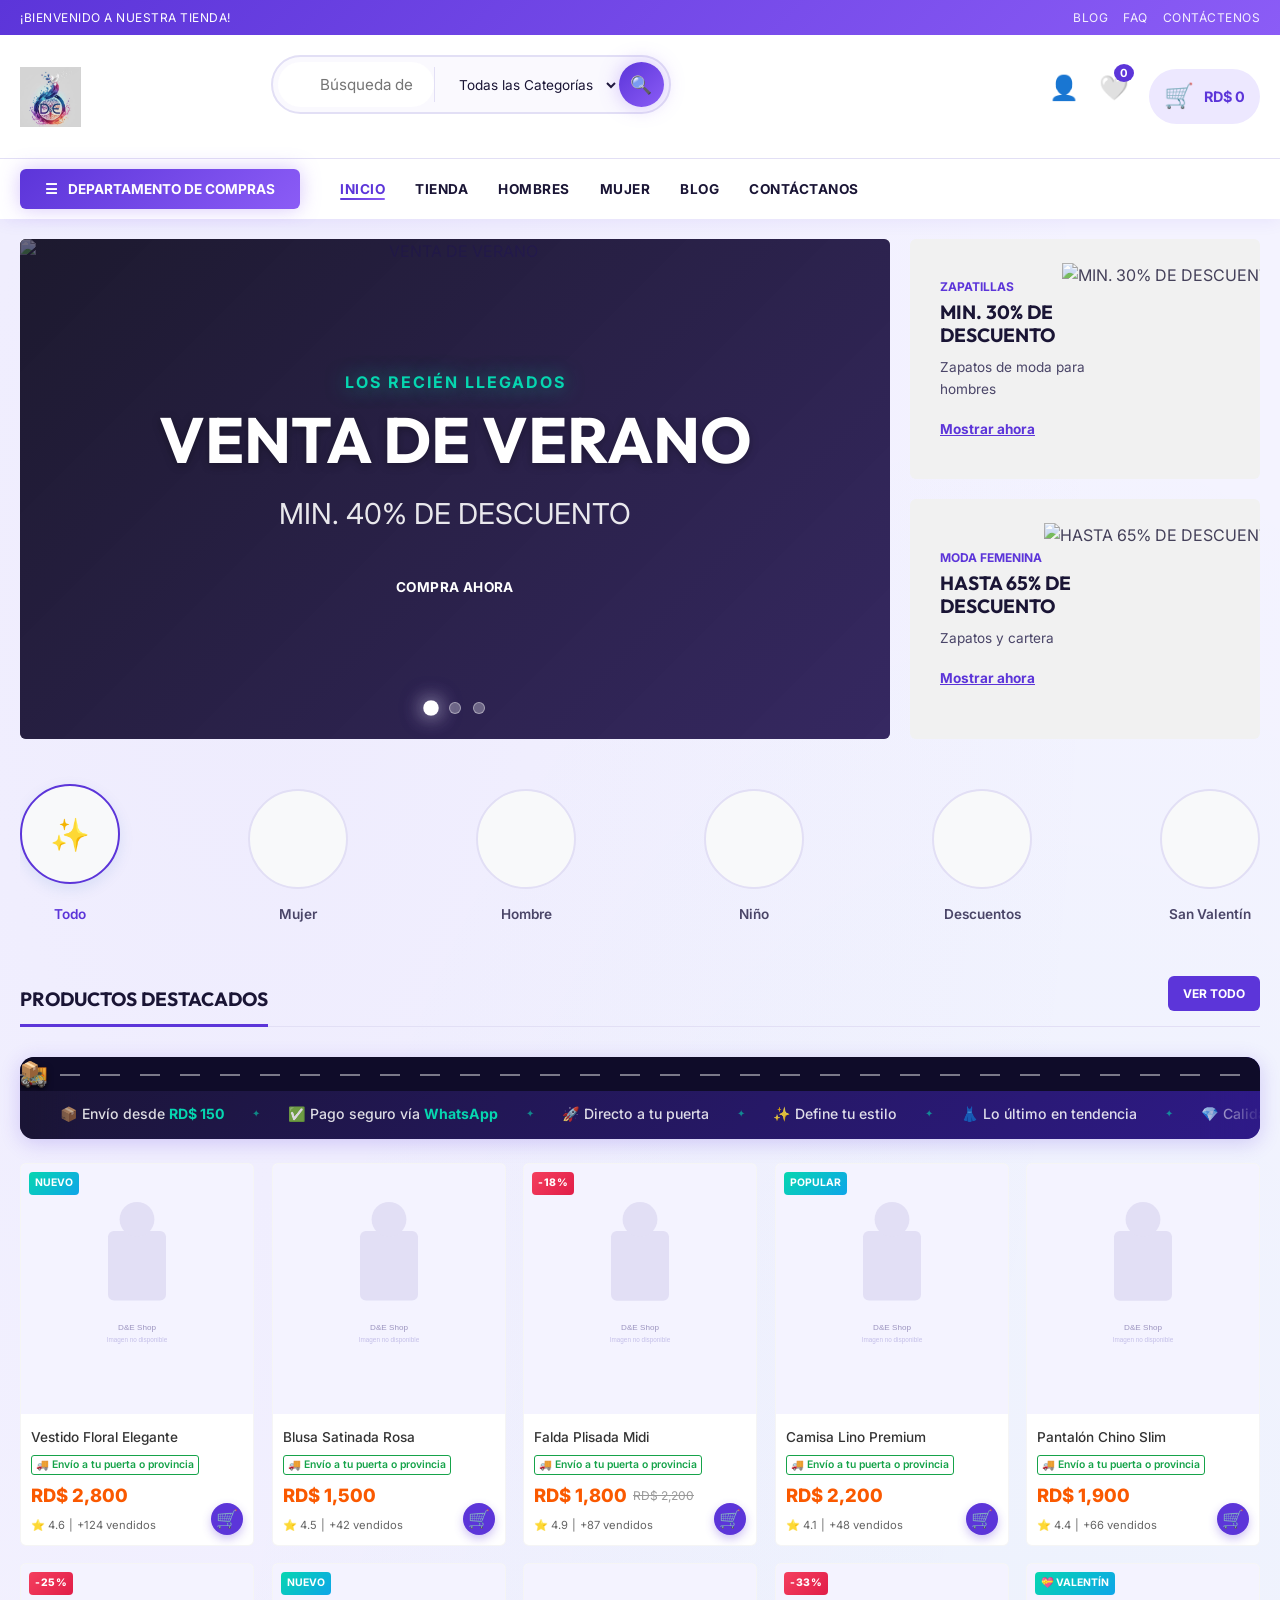
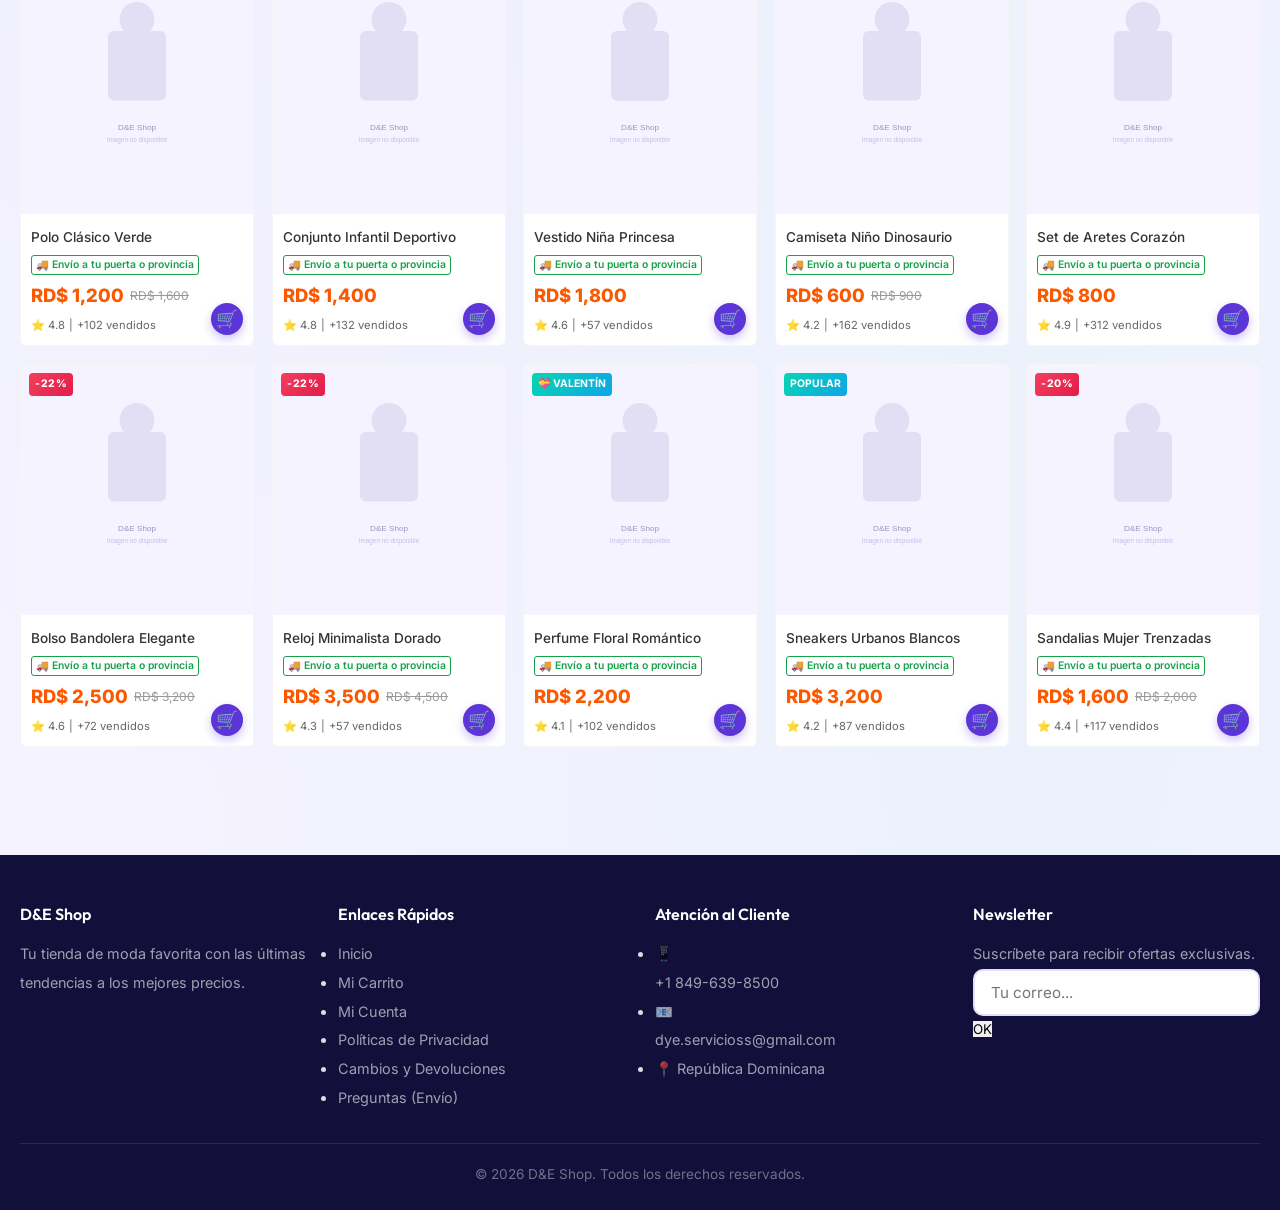
==== index.html @ a10ba940 "Carga inicial limpia - TIENDA PRIMERA" ====
<!DOCTYPE html>
<html lang="es">

<head>
  <meta charset="UTF-8">
  <meta name="viewport" content="width=device-width, initial-scale=1.0">
  <meta name="description"
    content="D&E Shop - Tu tienda de moda favorita. Ropa para Mujer, Hombre y Niños con las mejores ofertas.">
  <title>D&E Shop ✨ | Moda y Estilo</title>
  <link rel="stylesheet" href="css/styles.css">
  <link rel="icon"
    href="data:image/svg+xml,<svg xmlns='http://www.w3.org/2000/svg' viewBox='0 0 100 100'><text y='.9em' font-size='90'>✨</text></svg>">
</head>

<body>
  <div class="page-wrapper">
    <div id="header-root"></div>

    <main class="main-content">
      <div class="container">
        <!-- Home Hero Section -->
        <!-- Home Hero Section (Dynamic) -->
        <div id="home-banners-root"></div>

        <!-- Category Circles Nav -->
        <div class="category-circles-wrap">
          <div class="category-circles" id="category-nav"></div>
        </div>

        <!-- Featured Section Header -->
        <div class="section-flex-header">
          <h2 class="section-title-line">PRODUCTOS DESTACADOS</h2>
          <a href="#products-grid" class="view-all-btn">VER TODO</a>
        </div>

        <!-- Global Animated Trust Ticker -->
        <div class="global-trust-ticker">
          <div class="gtt-road">
            <span class="gtt-vehicle">🚚</span>
            <span class="gtt-vehicle" style="animation-delay: -3.5s; font-size: 1.3rem;">🛵</span>
            <span class="gtt-vehicle" style="animation-delay: -6.5s; font-size: 1.25rem;">🚲</span>
            <span class="gtt-box" style="animation-delay: -1.5s;">📦</span>
          </div>
          <div class="gtt-marquee-wrap">
            <div class="gtt-marquee">
              <span>📦 Envío desde <strong>RD$ 150</strong></span>
              <span class="gtt-sep">✦</span>
              <span>✅ Pago seguro vía <strong>WhatsApp</strong></span>
              <span class="gtt-sep">✦</span>
              <span>🚀 Directo a tu puerta</span>
              <span class="gtt-sep">✦</span>
              <span>✨ Define tu estilo</span>
              <span class="gtt-sep">✦</span>
              <span>👗 Lo último en tendencia</span>
              <span class="gtt-sep">✦</span>
              <span>💎 Calidad que se siente</span>
              <span class="gtt-sep">✦</span>
              <span>🌟 Renueva tu clóset con lo mejor de la temporada</span>
              <span class="gtt-sep">✦</span>
              <span>🎁 Entregas rápidas y con cariño</span>
              <span class="gtt-sep">✦</span>
              <span>🌟 Calidad garantizada</span>
              <span class="gtt-sep">✦</span>
              <!-- REPEAT -->
              <span>📦 Envío desde <strong>RD$ 150</strong></span>
              <span class="gtt-sep">✦</span>
              <span>✅ Pago seguro vía <strong>WhatsApp</strong></span>
              <span class="gtt-sep">✦</span>
              <span>🚀 Directo a tu puerta</span>
              <span class="gtt-sep">✦</span>
              <span>✨ Define tu estilo</span>
              <span class="gtt-sep">✦</span>
              <span>👗 Lo último en tendencia</span>
              <span class="gtt-sep">✦</span>
              <span>💎 Calidad que se siente</span>
              <span class="gtt-sep">✦</span>
              <span>🌟 Renueva tu clóset con lo mejor de la temporada</span>
              <span class="gtt-sep">✦</span>
              <span>🎁 Entregas rápidas y con cariño</span>
              <span class="gtt-sep">✦</span>
              <span>🌟 Calidad garantizada</span>
              <span class="gtt-sep">✦</span>
            </div>
          </div>
        </div>

        <!-- Products Grid -->
        <div class="products-grid" id="products-grid"></div>

        <!-- Empty State -->
        <div class="empty-state hidden" id="empty-state">
          <div class="emoji">🔍</div>
          <h2>No se encontraron productos</h2>
          <p>Intenta con otra categoría o término de búsqueda.</p>
        </div>
      </div>
    </main>

    <div id="footer-root"></div>
  </div>

  <script src="https://cdn.jsdelivr.net/npm/@supabase/supabase-js@2"></script>
  <script src="js/supabase-config.js"></script>
  <script src="js/analytics.js"></script>
  <script src="data/seed.js"></script>
  <script src="js/app.js"></script>
  <script src="js/lazy-gallery.js"></script>
  <script src="js/store.js"></script>
</body>

</html>
---- css/styles.css ----
/* ================================================
   D&E SHOP — Design System (Redesigned)
   Palette: Deep Indigo, Cyan Electric, Dark Slate
   ================================================ */

@import url('https://fonts.googleapis.com/css2?family=Inter:wght@300;400;500;600;700&family=Outfit:wght@400;600;700;800&display=swap');

/* ── CSS Custom Properties ── */
:root {
  /* ── Brand Core ── */
  --primary: #5c35d9;
  --primary-hover: #4825c2;
  --primary-light: #ede8ff;
  --primary-dark: #2e1a87;

  /* Gradient principal */
  --primary-gradient: linear-gradient(135deg, #5c35d9 0%, #8b5cf6 100%);
  --primary-gradient-hover: linear-gradient(135deg, #4825c2 0%, #7c3aed 100%);

  /* Acento cian eléctrico */
  --accent: #06d6b0;
  --accent-hover: #05b896;
  --accent-light: #e0fdf8;
  --accent-dark: #048c71;
  --accent-gradient: linear-gradient(135deg, #06d6b0 0%, #0ea5e9 100%);

  /* ── Superficies ── */
  --blanco: #FFFFFF;
  --fondo: #f4f3ff;
  --fondo-alt: #faf9fe;
  --card-bg: #ffffff;

  /* ── Texto ── */
  --texto: #1a1535;
  --texto-light: #4a4568;
  --texto-muted: #9d95c0;

  /* ── Bordes & Sombras ── */
  --borde: #e2dff5;
  --borde-focus: #8b5cf6;
  --sombra: rgba(92, 53, 217, 0.08);
  --sombra-accent: rgba(6, 214, 176, 0.15);
  --sombra-hover: rgba(92, 53, 217, 0.20);

  /* ── Semánticos ── */
  --danger: #f43f5e;
  --danger-light: #fff0f3;
  --success: #10b981;
  --success-light: #ecfdf5;
  --warning: #f59e0b;
  --warning-light: #fffbeb;
  --overlay: rgba(26, 21, 53, 0.6);

  /* ── Radios ── */
  --radius-sm: 6px;
  --radius-md: 10px;
  --radius-lg: 14px;
  --radius-xl: 20px;
  --radius-full: 9999px;

  /* ── Transiciones ── */
  --transition: all 0.25s cubic-bezier(0.4, 0, 0.2, 1);
  --transition-slow: all 0.4s cubic-bezier(0.4, 0, 0.2, 1);

  /* ── Sombras ── */
  --shadow-sm: 0 1px 4px var(--sombra);
  --shadow-md: 0 4px 12px var(--sombra);
  --shadow-lg: 0 12px 24px var(--sombra);
  --shadow-hover: 0 20px 40px var(--sombra-hover);
  --shadow-glow: 0 0 20px rgba(139, 92, 246, 0.35);
  --shadow-glow-accent: 0 0 20px rgba(6, 214, 176, 0.35);

  /* ── Glassmorphism ── */
  --glass-bg: rgba(255, 255, 255, 0.72);
  --glass-border: rgba(92, 53, 217, 0.15);
  --glass-blur: blur(16px);

  /* ── Aliases legacy (compatibilidad) ── */
  --rosa: var(--primary);
  --rosa-hover: var(--primary-hover);
  --rosa-light: var(--primary-light);
  --rosa-dark: var(--primary-dark);

  --menta: var(--accent);
  --menta-hover: var(--accent-hover);
  --menta-light: var(--accent-light);
  --menta-dark: var(--accent-dark);
}

/* ── Reset & Base ── */
*,
*::before,
*::after {
  margin: 0;
  padding: 0;
  box-sizing: border-box;
}

html {
  scroll-behavior: smooth;
  font-size: 16px;
}

body {
  font-family: 'Inter', -apple-system, BlinkMacSystemFont, sans-serif;
  color: var(--texto);
  background: var(--fondo);
  background-image: radial-gradient(ellipse at 20% 20%, rgba(92, 53, 217, 0.04) 0%, transparent 60%),
    radial-gradient(ellipse at 80% 80%, rgba(6, 214, 176, 0.04) 0%, transparent 60%);
  line-height: 1.6;
  min-height: 100vh;
  -webkit-font-smoothing: antialiased;
}

h1,
h2,
h3,
h4,
h5,
h6 {
  font-family: 'Outfit', sans-serif;
  font-weight: 600;
  line-height: 1.2;
}

a {
  text-decoration: none;
  color: inherit;
  transition: var(--transition);
}

img {
  max-width: 100%;
  height: auto;
  display: block;
}

button {
  cursor: pointer;
  border: none;
  outline: none;
  font-family: 'Inter', sans-serif;
  transition: var(--transition);
}

input,
select,
textarea {
  font-family: 'Inter', sans-serif;
  outline: none;
  border: 2px solid var(--borde);
  padding: 12px 16px;
  border-radius: var(--radius-md);
  font-size: 0.95rem;
  transition: var(--transition);
  background: var(--blanco);
  color: var(--texto);
  width: 100%;
}

input:focus,
select:focus,
textarea:focus {
  border-color: var(--borde-focus);
  box-shadow: 0 0 0 4px rgba(92, 53, 217, 0.12);
}

/* ── Layout Utilities ── */
.d-flex {
  display: flex;
}

.justify-between {
  justify-content: space-between;
}

.align-center {
  align-items: center;
}

.mt-3 {
  margin-top: 1rem;
}

.mb-2 {
  margin-bottom: 0.5rem;
}

.gap-1 {
  gap: 0.25rem;
}

.container {
  max-width: 1400px;
  margin: 0 auto;
  padding: 0 20px;
}

.page-wrapper {
  min-height: 100vh;
  display: flex;
  flex-direction: column;
}

.main-content {
  flex: 1;
  padding: 0;
}

/* ── Header Redesign ── */
.header {
  background: var(--blanco);
  z-index: 1000;
  position: sticky;
  top: 0;
  box-shadow: 0 2px 16px rgba(92, 53, 217, 0.08);
  backdrop-filter: var(--glass-blur);
}

.top-bar {
  background: var(--primary-gradient);
  color: white;
  padding: 8px 0;
  font-size: 0.75rem;
  letter-spacing: 0.5px;
}

.top-bar-links {
  display: flex;
  gap: 15px;
}

.top-bar-links a {
  color: white;
  opacity: 0.9;
}

.top-bar-links a:hover {
  opacity: 1;
}

.header-main {
  padding: 20px 0;
  border-bottom: 1px solid var(--borde);
}

.header-inner {
  display: grid;
  grid-template-columns: auto 1fr auto;
  align-items: center;
  gap: 40px;
}

.logo img {
  height: 60px;
  width: auto;
}

.header-search {
  max-width: 700px;
  width: 100%;
  position: relative;
}

.search-results-dropdown {
  position: absolute;
  top: 100%;
  left: 0;
  right: 0;
  background: white;
  border: 1px solid var(--borde);
  border-radius: var(--radius-md);
  box-shadow: var(--shadow-lg);
  z-index: 2000;
  margin-top: 10px;
  max-height: 400px;
  overflow-y: auto;
  display: flex;
  flex-direction: column;
}

.search-results-dropdown.hidden {
  display: none;
}

.search-result-item {
  display: flex;
  align-items: center;
  gap: 15px;
  padding: 12px 20px;
  border-bottom: 1px solid var(--fondo-alt);
  transition: var(--transition);
}

.search-result-item:hover {
  background: var(--fondo-alt);
}

.search-result-item img {
  width: 50px;
  height: 50px;
  object-fit: cover;
  border-radius: var(--radius-sm);
  background: var(--fondo);
}

.search-result-info {
  flex: 1;
}

.search-result-info .name {
  font-weight: 600;
  font-size: 0.9rem;
  color: var(--texto);
  margin-bottom: 2px;
}

.search-result-info .price {
  font-weight: 700;
  color: var(--primary);
  font-size: 0.85rem;
}

.search-no-results {
  padding: 20px;
  text-align: center;
  color: var(--texto-muted);
  font-size: 0.9rem;
}

.search-view-all {
  padding: 12px;
  text-align: center;
  background: var(--fondo-alt);
  font-weight: 700;
  font-size: 0.8rem;
  color: var(--primary);
  text-transform: uppercase;
}

.search-bar {
  display: flex;
  background: var(--fondo-alt);
  border: 2px solid var(--borde);
  border-radius: var(--radius-full);
  padding: 5px;
  position: relative;
  transition: var(--transition);
}

.search-bar:focus-within {
  border-color: var(--primary);
  box-shadow: 0 0 0 4px rgba(92, 53, 217, 0.10), var(--shadow-glow);
}

.search-bar input {
  background: transparent;
  border: none;
  padding: 10px 20px;
  flex: 1;
}

.search-bar input:focus {
  box-shadow: none;
}

.search-category-select {
  border-left: 1px solid var(--borde);
  padding-left: 10px;
  margin: 5px 0;
  display: flex;
  align-items: center;
}

.search-category-select select {
  background: transparent;
  border: none;
  padding: 0 10px;
  cursor: pointer;
  font-size: 0.85rem;
  width: auto;
}

.header-search-btn {
  background: var(--primary-gradient);
  color: white;
  width: 45px;
  height: 45px;
  border-radius: 50%;
  padding: 0;
  font-size: 1.1rem;
  box-shadow: var(--shadow-glow);
  transition: var(--transition);
}

.header-search-btn:hover {
  background: var(--primary-gradient-hover);
  transform: scale(1.08);
  box-shadow: 0 0 28px rgba(139, 92, 246, 0.5);
}

.header-actions {
  display: flex;
  gap: 20px;
}

.action-btn {
  display: flex;
  flex-direction: column;
  align-items: center;
  position: relative;
  color: var(--texto);
}

.action-btn .icon {
  font-size: 1.5rem;
}

.action-btn .badge {
  position: absolute;
  top: -5px;
  right: -5px;
  background: var(--primary);
  color: white;
  font-size: 0.7rem;
  width: 18px;
  height: 18px;
  border-radius: 50%;
  display: flex;
  align-items: center;
  justify-content: center;
}

.action-btn .badge.hidden {
  display: none;
}

.cart-btn {
  flex-direction: row;
  gap: 10px;
  background: var(--primary-light);
  padding: 8px 15px;
  border-radius: var(--radius-full);
}

.cart-btn .price-label {
  font-weight: 700;
  color: var(--primary);
  font-size: 0.9rem;
}

/* ── Sticky Nav ── */
.header-nav {
  padding: 10px 0;
  background: white;
}

.dept-btn {
  background: var(--primary-gradient);
  color: white;
  padding: 12px 25px;
  border-radius: var(--radius-sm);
  font-weight: 700;
  font-size: 0.85rem;
  display: flex;
  align-items: center;
  gap: 10px;
  box-shadow: var(--shadow-glow);
  transition: var(--transition);
}

.dept-btn:hover {
  background: var(--primary-gradient-hover);
  transform: translateY(-1px);
  box-shadow: 0 6px 24px rgba(92, 53, 217, 0.4);
}

.nav-links {
  display: flex;
  gap: 30px;
  list-style: none;
  margin-left: 40px;
}

.nav-links a {
  font-weight: 700;
  font-size: 0.85rem;
  color: var(--texto);
  letter-spacing: 0.5px;
  position: relative;
  padding-bottom: 3px;
}

.nav-links a::after {
  content: '';
  position: absolute;
  bottom: 0;
  left: 0;
  width: 0;
  height: 2px;
  background: var(--primary-gradient);
  border-radius: var(--radius-full);
  transition: var(--transition);
}

.nav-links a:hover,
.nav-links a.active {
  color: var(--primary);
}

.nav-links a:hover::after,
.nav-links a.active::after {
  width: 100%;
}

/* ── Hero Grid ── */
.home-hero-grid {
  display: grid;
  grid-template-columns: 1fr 350px;
  gap: 20px;
  margin-top: 20px;
}

.hero-main-banner {
  height: 500px;
  background: #222;
  border-radius: var(--radius-sm);
  position: relative;
  overflow: hidden;
  display: flex;
  align-items: center;
  justify-content: center;
  text-align: center;
}

.hero-main-banner::after {
  content: '';
  position: absolute;
  top: 0;
  left: 0;
  width: 100%;
  height: 100%;
  background: linear-gradient(135deg, rgba(26, 21, 53, 0.65) 0%, rgba(92, 53, 217, 0.35) 100%);
  z-index: 2;
}

.hero-content {
  position: relative;
  z-index: 3;
  max-width: 800px;
  color: white;
}

.hero-subtitle {
  color: var(--accent);
  font-weight: 700;
  font-size: 1rem;
  margin-bottom: 10px;
  text-transform: uppercase;
  letter-spacing: 2px;
  text-shadow: 0 0 20px rgba(6, 214, 176, 0.6);
}

.hero-title {
  font-size: 4rem;
  font-weight: 700;
  margin-bottom: 15px;
  line-height: 1.1;
  text-shadow: 0 2px 10px rgba(0, 0, 0, 0.3);
}

.hero-discount {
  font-size: 1.8rem;
  margin-bottom: 30px;
  color: rgba(255, 255, 255, 0.9);
}

.btn-outline {
  border: 2px solid white;
  color: white;
  padding: 14px 40px;
  border-radius: 0;
  font-weight: 700;
  transition: var(--transition);
}

.btn-outline:hover {
  background: white;
  color: var(--primary);
}

.hero-img {
  position: absolute;
  left: 0;
  top: 0;
  height: 100%;
  width: 100%;
  object-fit: cover;
  z-index: 1;
}

/* ── Hero Slider Upgrades ── */
.hero-slides-container {
  position: absolute;
  inset: 0;
  z-index: 1;
}

.hero-slide {
  position: absolute;
  inset: 0;
  opacity: 0;
  transition: opacity 1.2s ease-in-out;
}

.hero-slide.active {
  opacity: 1;
}

.hero-dots {
  position: absolute;
  bottom: 25px;
  left: 50%;
  transform: translateX(-50%);
  display: flex;
  gap: 12px;
  z-index: 10;
}

.hero-dot {
  width: 12px;
  height: 12px;
  border-radius: 50%;
  background: rgba(255, 255, 255, 0.3);
  border: 1px solid rgba(255, 255, 255, 0.4);
  cursor: pointer;
  transition: all 0.4s cubic-bezier(0.175, 0.885, 0.32, 1.275);
}

.hero-dot.active {
  background: white;
  transform: scale(1.3);
  box-shadow: 0 0 15px rgba(255, 255, 255, 0.8), var(--shadow-glow);
}

.hero-side-banners {
  display: flex;
  flex-direction: column;
  gap: 20px;
}

.side-banner {
  flex: 1;
  background: #f1f1f1;
  border-radius: var(--radius-sm);
  position: relative;
  overflow: hidden;
  padding: 30px;
  display: flex;
  flex-direction: column;
  justify-content: center;
}

.side-banner-content {
  position: relative;
  z-index: 2;
  max-width: 180px;
}

.side-label {
  color: var(--primary);
  font-weight: 700;
  font-size: 0.75rem;
  margin-bottom: 5px;
}

.side-title {
  font-size: 1.2rem;
  font-weight: 700;
  margin-bottom: 10px;
}

.side-desc {
  font-size: 0.85rem;
  color: var(--texto-light);
  margin-bottom: 15px;
}

.side-link {
  color: var(--primary);
  font-weight: 700;
  font-size: 0.85rem;
  text-decoration: underline;
}

.side-img {
  position: absolute;
  right: -20px;
  top: 10%;
  height: 80%;
  width: auto;
  opacity: 0.8;
}

/* ── Circular Categories ── */
.category-circles-wrap {
  padding: 50px 0;
  overflow-x: auto;
  scrollbar-width: none;
}

.category-circles {
  display: flex;
  justify-content: space-between;
  gap: 20px;
  min-width: max-content;
}

.cat-circle-item {
  display: flex;
  flex-direction: column;
  align-items: center;
  gap: 15px;
  cursor: pointer;
  transition: var(--transition);
}

.cat-circle {
  width: 100px;
  height: 100px;
  border-radius: 50%;
  background-color: #f8f9fa;
  background-repeat: no-repeat;
  border: 2px solid var(--borde);
  display: flex;
  align-items: center;
  justify-content: center;
  font-size: 2.5rem;
  transition: var(--transition);
  overflow: hidden;
}

.cat-circle-item:hover .cat-circle,
.cat-circle-item.active .cat-circle {
  border-color: var(--primary);
  box-shadow: 0 5px 15px rgba(0, 86, 179, 0.1);
  transform: translateY(-5px);
}

.cat-circle-item .cat-name {
  font-size: 0.85rem;
  font-weight: 600;
  color: var(--texto-light);
}

.cat-circle-item.active .cat-name {
  color: var(--primary);
}

/* ── Section Dividers ── */
.section-flex-header {
  display: flex;
  justify-content: space-between;
  align-items: flex-end;
  margin-bottom: 30px;
  border-bottom: 1px solid var(--borde);
  padding-bottom: 15px;
}

.section-title-line {
  font-size: 1.2rem;
  font-weight: 700;
  position: relative;
}

.section-title-line::after {
  content: '';
  position: absolute;
  bottom: -16px;
  left: 0;
  width: 100%;
  height: 3px;
  background: var(--primary);
}

.view-all-btn {
  background: var(--primary);
  color: white;
  padding: 8px 15px;
  font-size: 0.75rem;
  font-weight: 700;
  border-radius: var(--radius-sm);
}

/* ── Product Card (New) ── */
.products-grid {
  display: grid;
  grid-template-columns: repeat(auto-fill, minmax(240px, 1fr));
  gap: 20px;
}

.product-card {
  background: white;
  border: 1px solid var(--borde);
  border-radius: var(--radius-sm);
  padding: 15px;
  position: relative;
  transition: var(--transition);
  display: flex;
  flex-direction: column;
}

.product-card:hover {
  box-shadow: var(--shadow-hover);
  border-color: rgba(92, 53, 217, 0.25);
  transform: translateY(-4px);
}

.product-card-head {
  display: flex;
  justify-content: space-between;
  align-items: flex-start;
  margin-bottom: 10px;
}

.badge {
  padding: 3px 10px;
  border-radius: 2px;
  font-size: 0.65rem;
  font-weight: 700;
  text-transform: uppercase;
}

.badge-featured {
  background: var(--accent-gradient);
  color: white;
}

.badge-discount {
  background: var(--primary-gradient);
  color: white;
}

.wishlist-btn {
  background: transparent;
  width: auto;
  padding: 0;
  font-size: 1.2rem;
  color: var(--texto-muted);
}

.wishlist-btn:hover {
  color: var(--danger);
}

.product-card-img-wrap {
  height: 250px;
  display: flex;
  align-items: center;
  justify-content: center;
  overflow: hidden;
  margin: 15px 0;
}

.product-card-img {
  max-height: 100%;
  object-fit: contain;
  transition: var(--transition);
}

.product-card:hover .product-card-img {
  transform: scale(1.05);
}

.product-card-body {
  flex: 1;
}

.product-category-label {
  font-size: 0.75rem;
  color: var(--texto-muted);
  text-transform: uppercase;
  font-weight: 700;
}

.product-title {
  display: block;
  font-size: 0.95rem;
  font-weight: 600;
  margin: 5px 0 10px;
  color: var(--texto);
}

.product-price-row {
  display: flex;
  gap: 10px;
  align-items: center;
}

.product-price {
  font-size: 1.1rem;
  font-weight: 700;
  color: var(--primary);
}

.product-card .old-price {
  font-size: 0.85rem;
  color: var(--texto-muted);
  text-decoration: line-through;
}

.product-card-footer {
  margin-top: 20px;
}

.btn-add-cart:hover {
  transform: translateY(-2px) scale(1.04);
  box-shadow: var(--shadow-glow);
}

.btn-add-cart:active {
  transform: scale(0.95);
}

/* ── Buttons ── */
.btn {
  padding: 10px 20px;
  border-radius: var(--radius-md);
  font-weight: 700;
  font-size: 0.85rem;
  display: inline-flex;
  align-items: center;
  justify-content: center;
  gap: 8px;
  border: none;
  cursor: pointer;
  transition: var(--transition);
  letter-spacing: 0.4px;
  position: relative;
  overflow: hidden;
}

.btn::before {
  content: '';
  position: absolute;
  inset: 0;
  background: rgba(255, 255, 255, 0);
  transition: background 0.2s ease;
}

.btn:hover::before {
  background: rgba(255, 255, 255, 0.08);
}

.btn-primary {
  background: var(--primary-gradient);
  color: white;
  box-shadow: var(--shadow-glow);
}

.btn-primary:hover {
  background: var(--primary-gradient-hover);
  transform: translateY(-2px);
  box-shadow: 0 8px 28px rgba(92, 53, 217, 0.45);
}

.btn-primary:active {
  transform: translateY(0);
  box-shadow: var(--shadow-glow);
}

.btn-secondary {
  background: var(--blanco);
  color: var(--primary);
  border: 1.5px solid var(--borde);
}

.btn-secondary:hover {
  border-color: var(--primary);
  background: var(--primary-light);
  transform: translateY(-1px);
}

.btn-success {
  background: linear-gradient(135deg, #10b981, #059669);
  color: white;
  box-shadow: 0 0 16px rgba(16, 185, 129, 0.3);
}

.btn-success:hover {
  transform: translateY(-2px);
  box-shadow: 0 8px 24px rgba(16, 185, 129, 0.45);
}

.btn-danger {
  background: linear-gradient(135deg, #f43f5e, #e11d48);
  color: white;
  box-shadow: 0 0 16px rgba(244, 63, 94, 0.25);
}

.btn-danger:hover {
  transform: translateY(-2px);
  box-shadow: 0 8px 24px rgba(244, 63, 94, 0.4);
}

.btn-whatsapp {
  background: linear-gradient(135deg, #25D366, #128C7E);
  color: white;
  font-size: 1rem;
  padding: 15px 30px;
  border-radius: var(--radius-full);
  box-shadow: 0 0 20px rgba(37, 211, 102, 0.35);
}

.btn-whatsapp:hover {
  transform: translateY(-2px);
  box-shadow: 0 8px 28px rgba(37, 211, 102, 0.5);
}

.btn-sm {
  padding: 9px 14px;
  font-size: 0.72rem;
  font-weight: 700;
  letter-spacing: 0.6px;
}

.btn-block {
  width: 100%;
  display: flex;
}

.btn-lg {
  padding: 15px 40px;
  font-size: 1rem;
}

/* ── Admin Specific ── */
.admin-card {
  background: white;
  border: 1px solid var(--borde);
  border-radius: var(--radius-md);
  padding: 20px;
  margin-bottom: 20px;
}

.admin-card h3 {
  font-size: 1.1rem;
  margin-bottom: 15px;
  color: var(--primary);
  border-bottom: 1px solid var(--borde);
  padding-bottom: 10px;
}

.form-grid {
  display: grid;
  grid-template-columns: repeat(2, 1fr);
  gap: 15px;
}

@media (max-width: 768px) {
  .form-grid {
    grid-template-columns: 1fr;
  }
}

/* ── Product Detail Page ── */
.product-detail {
  display: grid;
  grid-template-columns: minmax(0, 1.2fr) minmax(0, 1fr);
  gap: 40px;
  margin: 20px 0;
  align-items: start;
}

@media (max-width: 992px) {
  .product-detail {
    grid-template-columns: 1fr;
    gap: 30px;
  }
}

.product-gallery {
  border-radius: var(--radius-xl);
  background: var(--blanco);
  border: 1px solid var(--borde);
  display: flex;
  flex-direction: column;
  overflow: hidden;
  align-self: start;
  width: 100%;
}

.main-image-wrap {
  width: 100%;
  overflow: hidden;
  border-radius: var(--radius-xl) var(--radius-xl) 0 0;
  background: #fafafa;
  line-height: 0;
}

.main-image-wrap img {
  width: 100%;
  height: auto;
  max-height: 520px;
  object-fit: cover;
  display: block;
  transition: transform 0.4s ease;
}

.main-image-wrap img:hover {
  transform: scale(1.03);
}

/* Fallback: si la imagen es de product-gallery sin wrap, mantener compatibilidad */
.product-gallery > img {
  width: 100%;
  height: auto;
  max-height: 520px;
  object-fit: cover;
  display: block;
}

.thumbnail-strip {
  display: flex;
  gap: 10px;
  padding: 12px 15px;
  overflow-x: auto;
  scrollbar-width: thin;
  background: #f8f7ff;
  border-top: 1px solid var(--borde);
}

.thumbnail-strip::-webkit-scrollbar {
  height: 4px;
}

.thumbnail-strip::-webkit-scrollbar-thumb {
  background: var(--rosa);
  border-radius: 10px;
}

.thumb {
  width: 80px;
  height: 80px;
  border-radius: var(--radius-md);
  overflow: hidden;
  border: 2px solid transparent;
  cursor: pointer;
  transition: var(--transition);
  flex-shrink: 0;
}

.thumb img {
  width: 100%;
  height: 100%;
  object-fit: cover;
}

.thumb:hover {
  border-color: var(--rosa-hover);
}

.thumb.active {
  border-color: var(--rosa);
  box-shadow: var(--shadow-sm);
}

.product-info {
  padding: 20px 0;
}

.product-info h1 {
  font-size: 2rem;
  margin-bottom: 10px;
}

.product-info .category-tag {
  display: inline-block;
  padding: 4px 14px;
  background: var(--menta-light);
  color: var(--menta-dark);
  border-radius: var(--radius-full);
  font-size: 0.82rem;
  font-weight: 600;
  margin-bottom: 16px;
}

.product-info .price-block {
  font-family: 'Outfit', sans-serif;
  font-size: 2rem;
  font-weight: 700;
  color: var(--texto);
  margin-bottom: 20px;
}

.product-info .description {
  color: var(--texto-light);
  font-size: 0.95rem;
  line-height: 1.7;
  margin-bottom: 24px;
}

.quantity-selector {
  display: flex;
  align-items: center;
  gap: 0;
  margin-bottom: 24px;
}

.qty-btn {
  width: 44px;
  height: 44px;
  border-radius: var(--radius-md);
  background: var(--blanco);
  border: 2px solid var(--borde);
  font-size: 1.2rem;
  color: var(--texto);
  display: flex;
  align-items: center;
  justify-content: center;
}

.qty-btn:hover {
  border-color: var(--rosa);
  background: var(--rosa-light);
}

.qty-input {
  width: 60px;
  text-align: center;
  border: 2px solid var(--borde);
  border-left: none;
  border-right: none;
  border-radius: 0;
  font-size: 1.1rem;
  font-weight: 600;
  height: 44px;
  padding: 0;
}

.qty-input:focus {
  box-shadow: none;
}

/* ── Photo Color Swatches ── */
.color-option {
  display: flex;
  flex-direction: column;
  align-items: center;
  gap: 6px;
  cursor: pointer;
  transition: var(--transition);
}

.color-swatch-circle {
  width: 62px;
  height: 62px;
  border-radius: 50%;
  overflow: hidden;
  border: 3px solid var(--borde);
  transition: var(--transition);
  position: relative;
  box-shadow: 0 2px 8px rgba(0, 0, 0, 0.08);
  background: #eee;
  display: flex;
  align-items: center;
  justify-content: center;
}

.color-swatch-circle img {
  width: 100%;
  height: 100%;
  object-fit: cover;
  display: block;
}

.swatch-fallback {
  width: 100%;
  height: 100%;
  display: flex;
  align-items: center;
  justify-content: center;
  color: white;
  font-weight: 700;
  font-size: 1.2rem;
  border-radius: 50%;
  text-shadow: 0 1px 3px rgba(0, 0, 0, 0.3);
}

.swatch-label {
  font-size: 0.72rem;
  font-weight: 600;
  color: var(--texto-light);
  text-align: center;
  max-width: 66px;
  white-space: nowrap;
  overflow: hidden;
  text-overflow: ellipsis;
  transition: var(--transition);
}

.color-option:hover .color-swatch-circle {
  border-color: var(--primary);
  transform: translateY(-3px);
  box-shadow: var(--shadow-glow);
}

.color-option:hover .swatch-label {
  color: var(--primary);
}

.color-option.active .color-swatch-circle {
  border-color: var(--primary);
  box-shadow: 0 0 0 4px rgba(92, 53, 217, 0.2), var(--shadow-glow);
  transform: translateY(-3px) scale(1.06);
}

.color-option.active .swatch-label {
  color: var(--primary);
  font-weight: 700;
}



/* ── Reviews Section ── */
.reviews-section {
  margin-top: 50px;
  padding-top: 30px;
  border-top: 2px solid var(--borde);
}

.review-card {
  background: var(--blanco);
  border: 1px solid var(--borde);
  border-radius: var(--radius-lg);
  padding: 20px;
  margin-bottom: 16px;
  transition: var(--transition);
}

.review-card:hover {
  box-shadow: var(--shadow-sm);
}

.review-header {
  display: flex;
  align-items: center;
  gap: 12px;
  margin-bottom: 10px;
}

.review-avatar {
  width: 40px;
  height: 40px;
  border-radius: 50%;
  background: linear-gradient(135deg, var(--rosa), var(--menta));
  display: flex;
  align-items: center;
  justify-content: center;
  color: white;
  font-weight: 700;
  font-size: 1rem;
}

.review-meta {
  flex: 1;
}

.review-name {
  font-weight: 600;
  font-size: 0.95rem;
}

.review-date {
  font-size: 0.8rem;
  color: var(--texto-muted);
}

.review-text {
  color: var(--texto-light);
  font-size: 0.92rem;
  line-height: 1.6;
}

.review-form {
  background: var(--fondo);
  border-radius: var(--radius-lg);
  padding: 24px;
  margin-top: 20px;
  border: 1px solid var(--borde);
}

.review-form h3 {
  margin-bottom: 16px;
  font-size: 1.1rem;
}

.star-input {
  display: flex;
  gap: 4px;
  margin-bottom: 16px;
  font-size: 1.5rem;
  cursor: pointer;
}

.star-input span {
  color: var(--borde);
  transition: var(--transition);
}

.star-input span.filled,
.star-input span:hover,
.star-input span:hover~span {
  color: var(--warning);
}

.star-input:hover span {
  color: var(--warning);
}

.star-input span:hover~span {
  color: var(--borde);
}

/* Stars Helper */
.stars {
  color: var(--warning);
}

.stars .empty {
  color: var(--borde);
}

/* ── Enhanced Reviews ── */
.review-overview-grid {
  display: grid;
  grid-template-columns: 1fr 1fr;
  gap: 20px;
  margin-bottom: 28px;
  padding: 20px;
  background: var(--fondo);
  border-radius: var(--radius-lg);
  border: 1px solid var(--borde);
}

@media (max-width: 600px) {
  .review-overview-grid {
    grid-template-columns: 1fr;
  }
}

.review-avg-block {
  display: flex;
  flex-direction: column;
  align-items: center;
  text-align: center;
  padding: 10px;
  border-right: 1px solid var(--borde);
}

@media (max-width: 600px) {
  .review-avg-block {
    border-right: none;
    border-bottom: 1px solid var(--borde);
    padding-bottom: 16px;
  }
}

.review-avg-number {
  font-family: 'Outfit', sans-serif;
  font-size: 3.5rem;
  font-weight: 800;
  background: linear-gradient(135deg, #FFD93D, #f59e0b);
  -webkit-background-clip: text;
  -webkit-text-fill-color: transparent;
  line-height: 1;
  margin-bottom: 6px;
}

.review-fit-block {
  padding: 10px 16px;
}

/* Fit Survey Options */
.fit-options-grid {
  display: grid;
  grid-template-columns: repeat(2, 1fr);
  gap: 10px;
  margin-top: 8px;
}

@media (max-width: 480px) {
  .fit-options-grid {
    grid-template-columns: repeat(2, 1fr);
  }
}

.fit-option-label {
  cursor: pointer;
  display: block;
}

.fit-option-card {
  display: flex;
  flex-direction: column;
  align-items: center;
  gap: 6px;
  padding: 12px 8px;
  border: 2px solid var(--borde);
  border-radius: var(--radius-md);
  background: white;
  transition: all 0.2s ease;
  text-align: center;
}

.fit-option-card:hover {
  border-color: var(--fit-color, var(--rosa));
  background: color-mix(in srgb, var(--fit-color, var(--rosa)) 8%, white);
  transform: translateY(-2px);
  box-shadow: 0 4px 12px rgba(0,0,0,0.08);
}

.fit-option-card.selected {
  border-color: var(--fit-color, var(--rosa));
  background: color-mix(in srgb, var(--fit-color, var(--rosa)) 12%, white);
  box-shadow: 0 0 0 3px color-mix(in srgb, var(--fit-color, var(--rosa)) 25%, transparent);
}

.fit-icon {
  font-size: 1.4rem;
  line-height: 1;
}

.fit-text {
  font-size: 0.78rem;
  font-weight: 600;
  color: var(--texto);
  line-height: 1.2;
}

/* Review Media Grid */
.review-media-grid {
  display: flex;
  gap: 10px;
  flex-wrap: wrap;
  margin-top: 12px;
}

.review-media-item {
  width: 90px;
  height: 90px;
  border-radius: var(--radius-md);
  overflow: hidden;
  border: 2px solid var(--borde);
  cursor: zoom-in;
  position: relative;
  transition: var(--transition);
}

.review-media-item:hover {
  border-color: var(--rosa);
  transform: scale(1.04);
  box-shadow: var(--shadow-sm);
}

.review-media-item img {
  width: 100%;
  height: 100%;
  object-fit: cover;
  display: block;
}

.review-video-wrap {
  margin-top: 14px;
  border-radius: var(--radius-md);
  overflow: hidden;
}

/* Photo Upload Zone */
.review-upload-zone {
  padding: 14px;
  border: 2px dashed var(--borde);
  border-radius: var(--radius-md);
  background: var(--fondo);
  text-align: center;
  transition: var(--transition);
}

.review-upload-zone:hover {
  border-color: var(--rosa);
  background: var(--rosa-light);
}

.review-photo-preview {
  display: flex;
  flex-wrap: wrap;
  gap: 6px;
  justify-content: center;
  margin-bottom: 10px;
  min-height: 0;
}

/* Rating count badge */
.rating-count {
  font-size: 0.82rem;
  color: var(--texto-muted);
  margin-left: 8px;
}

/* ── Cart Page ── */
.cart-layout {
  display: grid;
  grid-template-columns: 1fr 380px;
  gap: 30px;
  margin: 20px 0;
}

.cart-items {
  display: flex;
  flex-direction: column;
  gap: 16px;
}

.cart-item {
  display: flex;
  gap: 16px;
  background: var(--blanco);
  border: 1px solid var(--borde);
  border-radius: var(--radius-lg);
  padding: 16px;
  transition: var(--transition);
}

.cart-item:hover {
  box-shadow: var(--shadow-sm);
}

.cart-item-img {
  width: 100px;
  height: 100px;
  object-fit: cover;
  border-radius: var(--radius-md);
}

.cart-item-info {
  flex: 1;
  display: flex;
  flex-direction: column;
  justify-content: center;
}

.cart-item-title {
  font-weight: 600;
  font-size: 1rem;
  margin-bottom: 4px;
}

.cart-item-price {
  color: var(--texto-light);
  font-size: 0.9rem;
}

.cart-item-actions {
  display: flex;
  align-items: center;
  gap: 10px;
}

.cart-item-remove {
  width: 36px;
  height: 36px;
  border-radius: var(--radius-sm);
  background: transparent;
  color: var(--danger);
  font-size: 1.1rem;
  display: flex;
  align-items: center;
  justify-content: center;
  border: 1px solid transparent;
}

.cart-item-remove:hover {
  background: #fff0f0;
  border-color: var(--danger);
}

.cart-summary {
  background: var(--blanco);
  border: 1px solid var(--borde);
  border-radius: var(--radius-xl);
  padding: 28px;
  position: sticky;
  top: 100px;
  height: fit-content;
}

.cart-summary h2 {
  font-size: 1.3rem;
  margin-bottom: 20px;
  padding-bottom: 16px;
  border-bottom: 2px solid var(--borde);
}

.cart-summary-row {
  display: flex;
  justify-content: space-between;
  margin-bottom: 12px;
  font-size: 0.95rem;
}

.cart-summary-row.total {
  font-family: 'Outfit', sans-serif;
  font-size: 1.3rem;
  font-weight: 700;
  margin-top: 16px;
  padding-top: 16px;
  border-top: 2px solid var(--borde);
}

.shipping-selector {
  margin: 16px 0;
}

.shipping-option {
  display: flex;
  align-items: center;
  gap: 10px;
  padding: 12px 16px;
  border: 2px solid var(--borde);
  border-radius: var(--radius-md);
  margin-bottom: 8px;
  cursor: pointer;
  transition: var(--transition);
}

.shipping-option:hover {
  border-color: var(--rosa);
}

.shipping-option.selected {
  border-color: var(--rosa);
  background: var(--rosa-light);
}

.shipping-option input[type="radio"] {
  width: auto;
  accent-color: var(--rosa-hover);
}

/* ── Auth Pages ── */
.auth-page {
  display: flex;
  align-items: center;
  justify-content: center;
  min-height: calc(100vh - 100px);
  padding: 40px 20px;
}

.auth-card {
  background: var(--blanco);
  border: 1px solid var(--borde);
  border-radius: var(--radius-xl);
  padding: 40px;
  width: 100%;
  max-width: 440px;
  box-shadow: var(--shadow-lg), var(--shadow-glow);
  border-top: 4px solid transparent;
  border-image: var(--primary-gradient) 1;
}

.auth-card h1 {
  text-align: center;
  font-size: 1.8rem;
  margin-bottom: 8px;
}

.auth-card .subtitle {
  text-align: center;
  color: var(--texto-light);
  margin-bottom: 30px;
  font-size: 0.95rem;
}

.auth-tabs {
  display: flex;
  gap: 4px;
  margin-bottom: 24px;
  background: var(--fondo);
  border-radius: var(--radius-full);
  padding: 4px;
}

.auth-tab {
  flex: 1;
  padding: 10px 0;
  border-radius: var(--radius-full);
  background: transparent;
  font-weight: 500;
  font-size: 0.9rem;
  color: var(--texto-light);
}

.auth-tab.active {
  background: var(--primary-gradient);
  color: white;
  box-shadow: var(--shadow-glow);
}

.form-group {
  margin-bottom: 18px;
}

.form-group label {
  display: block;
  font-size: 0.88rem;
  font-weight: 500;
  margin-bottom: 6px;
  color: var(--texto);
}

.form-group .input-icon {
  position: relative;
}

.form-group .input-icon input {
  padding-left: 42px;
}

.form-group .input-icon .icon {
  position: absolute;
  left: 14px;
  top: 50%;
  transform: translateY(-50%);
  color: var(--texto-muted);
  font-size: 1rem;
}

/* ── Admin Panel ── */
.admin-layout {
  display: grid;
  grid-template-columns: 250px 1fr;
  min-height: calc(100vh - 70px);
}

.admin-sidebar {
  background: var(--blanco);
  border-right: 1px solid var(--borde);
  padding: 24px 16px;
}

.admin-sidebar-title {
  font-size: 0.78rem;
  text-transform: uppercase;
  letter-spacing: 1px;
  color: var(--texto-muted);
  margin-bottom: 16px;
  padding: 0 12px;
}

.admin-nav-item {
  display: flex;
  align-items: center;
  gap: 10px;
  padding: 12px;
  border-radius: var(--radius-md);
  color: var(--texto-light);
  font-weight: 500;
  font-size: 0.92rem;
  cursor: pointer;
  background: transparent;
  width: 100%;
  text-align: left;
  margin-bottom: 4px;
}

.admin-nav-item:hover {
  background: var(--primary-light);
  color: var(--primary-dark);
}

.admin-nav-item.active {
  background: var(--primary-gradient);
  color: white;
  box-shadow: var(--shadow-glow);
}

.admin-content {
  padding: 30px;
  background: var(--fondo);
}

.admin-header {
  display: flex;
  justify-content: space-between;
  align-items: center;
  margin-bottom: 24px;
}

.admin-header h1 {
  font-size: 1.6rem;
}

/* ── Toggle Switch ── */
.toggle-switch {
  position: relative;
  width: 52px;
  height: 28px;
  display: inline-block;
}

.toggle-switch input {
  display: none;
}

.toggle-slider {
  position: absolute;
  inset: 0;
  background: var(--borde);
  border-radius: 28px;
  cursor: pointer;
  transition: var(--transition);
}

.toggle-slider::before {
  content: '';
  position: absolute;
  width: 22px;
  height: 22px;
  left: 3px;
  bottom: 3px;
  background: white;
  border-radius: 50%;
  transition: var(--transition);
  box-shadow: 0 2px 4px rgba(0, 0, 0, 0.1);
}

.toggle-switch input:checked+.toggle-slider {
  background: var(--accent-gradient);
}

.toggle-switch input:checked+.toggle-slider::before {
  transform: translateX(24px);
}

/* ── Data Table ── */
.data-table {
  width: 100%;
  border-collapse: separate;
  border-spacing: 0;
  background: var(--blanco);
  border-radius: var(--radius-lg);
  overflow: hidden;
  border: 1px solid var(--borde);
}

.data-table th {
  background: var(--fondo);
  padding: 14px 16px;
  text-align: left;
  font-size: 0.82rem;
  text-transform: uppercase;
  letter-spacing: 0.5px;
  color: var(--texto-muted);
  font-weight: 600;
  border-bottom: 2px solid var(--borde);
}

.data-table td {
  padding: 14px 16px;
  font-size: 0.92rem;
  border-bottom: 1px solid var(--borde);
}

.data-table tr:last-child td {
  border-bottom: none;
}

.data-table tr:hover td {
  background: var(--primary-light);
}

/* ── Modal ── */
.modal-overlay {
  position: fixed;
  inset: 0;
  background: var(--overlay);
  display: flex;
  align-items: center;
  justify-content: center;
  z-index: 2000;
  opacity: 0;
  visibility: hidden;
  transition: var(--transition);
  padding: 20px;
}

.modal-overlay.active {
  opacity: 1;
  visibility: visible;
}

.modal {
  background: var(--blanco);
  border-radius: var(--radius-xl);
  width: 100%;
  max-width: 550px;
  max-height: 90vh;
  overflow-y: auto;
  padding: 32px;
  transform: scale(0.9) translateY(20px);
  transition: var(--transition);
  box-shadow: var(--shadow-lg);
}

.modal-overlay.active .modal {
  transform: scale(1) translateY(0);
}

.modal-header {
  display: flex;
  justify-content: space-between;
  align-items: center;
  margin-bottom: 24px;
}

.modal-header h2 {
  font-size: 1.3rem;
}

.modal-close {
  width: 36px;
  height: 36px;
  border-radius: var(--radius-sm);
  background: var(--fondo);
  display: flex;
  align-items: center;
  justify-content: center;
  font-size: 1.1rem;
  color: var(--texto-light);
}

.modal-close:hover {
  background: #fff0f0;
  color: var(--danger);
}

/* ── Toast Notification ── */
.toast-container {
  position: fixed;
  bottom: 24px;
  right: 24px;
  z-index: 3000;
  display: flex;
  flex-direction: column;
  gap: 10px;
}

.toast {
  background: var(--blanco);
  border: 1px solid var(--borde);
  border-radius: var(--radius-md);
  padding: 14px 20px;
  display: flex;
  align-items: center;
  gap: 10px;
  box-shadow: var(--shadow-md);
  animation: slideInRight 0.4s ease;
  min-width: 280px;
  font-size: 0.92rem;
}

.toast.success {
  border-left: 4px solid var(--success);
}

.toast.error {
  border-left: 4px solid var(--danger);
}

.toast.info {
  border-left: 4px solid var(--primary);
}

/* ── Empty States ── */
.empty-state {
  text-align: center;
  padding: 60px 20px;
}

.empty-state .emoji {
  font-size: 4rem;
  margin-bottom: 16px;
}

.empty-state h2 {
  font-size: 1.4rem;
  margin-bottom: 8px;
}

.empty-state p {
  color: var(--texto-light);
  margin-bottom: 20px;
}

/* ── Footer ── */
.footer {
  background: #12103a;
  border-top: none;
  padding: 50px 0 24px;
  margin-top: 60px;
  color: rgba(255, 255, 255, 0.85);
}

.footer-grid {
  display: grid;
  grid-template-columns: repeat(auto-fit, minmax(200px, 1fr));
  gap: 30px;
  margin-bottom: 30px;
}

.footer-col h4 {
  font-family: 'Outfit', sans-serif;
  margin-bottom: 16px;
  font-size: 1rem;
  color: white;
}

.footer-col p,
.footer-col a {
  color: rgba(255, 255, 255, 0.6);
  font-size: 0.9rem;
  line-height: 2;
  display: block;
  transition: var(--transition);
}

.footer-col a:hover {
  color: var(--accent);
  padding-left: 4px;
}

.footer-bottom {
  text-align: center;
  padding-top: 20px;
  border-top: 1px solid rgba(255, 255, 255, 0.1);
  color: rgba(255, 255, 255, 0.4);
  font-size: 0.85rem;
}

/* ── Animations ── */
@keyframes gradientShift {

  0%,
  100% {
    background-position: 0% 50%;
  }

  50% {
    background-position: 100% 50%;
  }
}

@keyframes shimmer {

  0%,
  100% {
    transform: translate(-50%, -50%) rotate(0deg);
  }

  50% {
    transform: translate(-30%, -30%) rotate(180deg);
  }
}

@keyframes popIn {
  0% {
    transform: scale(0);
  }

  80% {
    transform: scale(1.2);
  }

  100% {
    transform: scale(1);
  }
}

@keyframes slideInRight {
  from {
    transform: translateX(100px);
    opacity: 0;
  }

  to {
    transform: translateX(0);
    opacity: 1;
  }
}

@keyframes fadeInUp {
  from {
    transform: translateY(20px);
    opacity: 0;
  }

  to {
    transform: translateY(0);
    opacity: 1;
  }
}

.fade-in-up {
  animation: fadeInUp 0.5s ease forwards;
}

/* ── Responsive ── */
@media (max-width: 900px) {
  .product-detail {
    grid-template-columns: 1fr;
  }

  .cart-layout {
    grid-template-columns: 1fr;
  }

  .admin-layout {
    grid-template-columns: 1fr;
  }

  .admin-sidebar {
    display: flex;
    overflow-x: auto;
    gap: 6px;
    padding: 12px;
    border-right: none;
    border-bottom: 1px solid var(--borde);
  }

  .admin-sidebar-title {
    display: none;
  }

  .admin-nav-item {
    white-space: nowrap;
  }
}

@media (max-width: 600px) {
  .hero {
    padding: 40px 20px;
  }

  .hero h1 {
    font-size: 1.8rem;
  }

  .products-grid {
    grid-template-columns: repeat(2, 1fr);
    gap: 12px;
  }

  .product-card-img {
    height: 180px;
  }

  .product-card-body {
    padding: 12px;
  }

  .product-card-title {
    font-size: 0.9rem;
  }

  .product-card-price {
    font-size: 1rem;
  }

  .header-inner {
    padding: 10px 0;
  }

  .logo {
    font-size: 1.2rem;
  }

  .auth-card {
    padding: 28px 20px;
  }

  .modal {
    padding: 24px 20px;
    margin: 10px;
  }

  .container {
    padding: 0 14px;
  }

  .cart-summary {
    position: static;
  }

  .footer-grid {
    grid-template-columns: 1fr 1fr;
  }
}

/* ── Loader / Skeleton ── */
.skeleton {
  background: linear-gradient(90deg, var(--borde) 25%, var(--rosa-light) 50%, var(--borde) 75%);
  background-size: 200% 100%;
  animation: skeletonShimmer 1.5s infinite;
  border-radius: var(--radius-md);
}

@keyframes skeletonShimmer {
  0% {
    background-position: 200% 0;
  }

  100% {
    background-position: -200% 0;
  }
}

/* ── Utilities ── */
.text-center {
  text-align: center;
}

.text-right {
  text-align: right;
}

.mt-1 {
  margin-top: 8px;
}

.mt-2 {
  margin-top: 16px;
}

.mt-3 {
  margin-top: 24px;
}

.mb-1 {
  margin-bottom: 8px;
}

.mb-2 {
  margin-bottom: 16px;
}

.mb-3 {
  margin-bottom: 24px;
}

.d-flex {
  display: flex;
}

.align-center {
  align-items: center;
}

.justify-between {
  justify-content: space-between;
}

.gap-1 {
  gap: 8px;
}

.gap-2 {
  gap: 16px;
}

.hidden {
  display: none !important;
}

.category-toggle-row {
  display: flex;
  align-items: center;
  justify-content: space-between;
  padding: 16px 20px;
  background: var(--blanco);
  border: 1px solid var(--borde);
  border-radius: var(--radius-md);
  margin-bottom: 10px;
}

.category-toggle-row .cat-name {
  font-weight: 600;
  font-size: 0.95rem;
}

.category-toggle-row .cat-type {
  font-size: 0.8rem;
  color: var(--texto-muted);
}

/* Admin product form image preview */
.img-preview-grid {
  display: flex;
  gap: 8px;
  flex-wrap: wrap;
  margin-top: 8px;
}

.img-preview-grid img {
  width: 80px;
  height: 80px;
  object-fit: cover;
  border-radius: var(--radius-sm);
  border: 2px solid var(--borde);
}

/* Search bar */
.search-bar {
  position: relative;
  max-width: 400px;
  margin: 0 auto 24px;
}

.search-bar input {
  padding-left: 42px;
  border-radius: var(--radius-full);
  background: var(--blanco);
}

.search-bar .search-icon {
  position: absolute;
  left: 16px;
  top: 50%;
  transform: translateY(-50%);
  color: var(--texto-muted);
}

/* Mobile bottom nav */
.mobile-nav {
  display: none;
  position: fixed;
  bottom: 0;
  left: 0;
  right: 0;
  background: var(--glass-bg);
  backdrop-filter: blur(20px);
  -webkit-backdrop-filter: blur(20px);
  border-top: 1px solid var(--glass-border);
  padding: 8px 0;
  z-index: 999;
}

.mobile-nav-inner {
  display: flex;
  justify-content: space-around;
  align-items: center;
}

.mobile-nav-item {
  display: flex;
  flex-direction: column;
  align-items: center;
  gap: 2px;
  font-size: 0.7rem;
  color: var(--texto-light);
  padding: 6px 12px;
  border-radius: var(--radius-md);
  background: transparent;
}

.mobile-nav-item.active {
  color: var(--rosa-dark);
}

.mobile-nav-item .nav-icon {
  font-size: 1.2rem;
}

@media (max-width: 600px) {
  .mobile-nav {
    display: block;
  }

  .page-wrapper {
    padding-bottom: 70px;
  }
}

/* ================================================
   Blog Page Styles
   ================================================ */

/* ── Blog Hero ── */
.blog-hero {
  background: linear-gradient(135deg, var(--primary) 0%, #6366f1 50%, #8b5cf6 100%);
  border-radius: var(--radius-xl);
  padding: 60px 40px;
  margin-bottom: 40px;
  position: relative;
  overflow: hidden;
}

.blog-hero::before {
  content: '';
  position: absolute;
  top: -50%;
  right: -20%;
  width: 400px;
  height: 400px;
  background: rgba(255, 255, 255, 0.08);
  border-radius: 50%;
}

.blog-hero::after {
  content: '';
  position: absolute;
  bottom: -30%;
  left: -10%;
  width: 300px;
  height: 300px;
  background: rgba(255, 255, 255, 0.05);
  border-radius: 50%;
}

.blog-hero-content {
  position: relative;
  z-index: 2;
}

.blog-hero-badge {
  display: inline-block;
  background: rgba(255, 255, 255, 0.2);
  color: white;
  padding: 6px 18px;
  border-radius: var(--radius-full);
  font-size: 0.85rem;
  font-weight: 700;
  letter-spacing: 1px;
  margin-bottom: 20px;
  backdrop-filter: blur(10px);
}

.blog-hero-title {
  font-family: 'Outfit', sans-serif;
  font-size: 2.4rem;
  color: white;
  line-height: 1.3;
  margin-bottom: 12px;
}

.blog-hero-title .highlight {
  background: linear-gradient(135deg, #fbbf24, #f59e0b);
  -webkit-background-clip: text;
  -webkit-text-fill-color: transparent;
  background-clip: text;
}

.blog-hero-subtitle {
  font-size: 1.15rem;
  color: rgba(255, 255, 255, 0.85);
  font-weight: 400;
}

/* ── Blog Post ── */
.blog-post {
  background: var(--blanco);
  border: 1px solid var(--borde);
  border-radius: var(--radius-xl);
  overflow: hidden;
  margin-bottom: 40px;
  box-shadow: var(--shadow-sm);
}

.blog-post-header {
  padding: 24px 32px;
  border-bottom: 1px solid var(--borde);
  background: var(--fondo);
}

.blog-author-info {
  display: flex;
  align-items: center;
  gap: 14px;
}

.blog-author-avatar {
  width: 48px;
  height: 48px;
  border-radius: 50%;
  background: linear-gradient(135deg, var(--primary), #6366f1);
  color: white;
  display: flex;
  align-items: center;
  justify-content: center;
  font-weight: 700;
  font-size: 0.75rem;
  letter-spacing: 0.5px;
}

.blog-author-name {
  display: block;
  font-weight: 700;
  font-size: 0.95rem;
  color: var(--texto);
}

.blog-post-date {
  display: block;
  font-size: 0.82rem;
  color: var(--texto-muted);
  margin-top: 2px;
}

.blog-post-body {
  padding: 36px 32px;
}

.blog-post-body p {
  font-size: 1rem;
  line-height: 1.8;
  color: var(--texto-light);
  margin-bottom: 20px;
}

.blog-intro {
  font-size: 1.15rem !important;
  font-weight: 600;
  color: var(--texto) !important;
}

.blog-divider {
  height: 1px;
  background: linear-gradient(90deg, transparent, var(--borde), transparent);
  margin: 36px 0;
}

.blog-section-title {
  font-family: 'Outfit', sans-serif;
  font-size: 1.5rem;
  color: var(--texto);
  margin-bottom: 16px;
}

/* ── Blog Features Grid ── */
.blog-features-grid {
  display: grid;
  grid-template-columns: repeat(2, 1fr);
  gap: 20px;
  margin: 28px 0;
}

.blog-feature-card {
  background: var(--fondo);
  border: 1px solid var(--borde);
  border-radius: var(--radius-lg);
  padding: 24px;
  transition: var(--transition);
}

.blog-feature-card:hover {
  transform: translateY(-4px);
  box-shadow: var(--shadow-md);
  border-color: var(--primary);
}

.blog-feature-icon {
  font-size: 2rem;
  margin-bottom: 12px;
}

.blog-feature-card h3 {
  font-family: 'Outfit', sans-serif;
  font-size: 1.05rem;
  color: var(--texto);
  margin-bottom: 8px;
}

.blog-feature-card p {
  font-size: 0.9rem !important;
  margin-bottom: 0 !important;
  color: var(--texto-light);
  line-height: 1.6 !important;
}

/* ── Blog Highlight Box ── */
.blog-highlight-box {
  background: linear-gradient(135deg, rgba(99, 102, 241, 0.08), rgba(139, 92, 246, 0.08));
  border-left: 4px solid var(--primary);
  border-radius: 0 var(--radius-md) var(--radius-md) 0;
  padding: 24px 28px;
  margin: 28px 0;
}

.blog-highlight-box p {
  margin-bottom: 0 !important;
  color: var(--texto) !important;
  font-size: 0.95rem !important;
}

/* ── Blog CTA ── */
.blog-cta {
  background: linear-gradient(135deg, var(--primary) 0%, #6366f1 100%);
  border-radius: var(--radius-lg);
  padding: 32px;
  text-align: center;
  margin: 32px 0;
}

.blog-cta p {
  color: white !important;
  font-size: 1.1rem !important;
  font-weight: 600;
  margin-bottom: 20px !important;
}

.blog-cta .btn {
  background: white;
  color: var(--primary);
  font-weight: 700;
  border: none;
  padding: 14px 36px;
  border-radius: var(--radius-full);
  font-size: 0.9rem;
  transition: var(--transition);
}

.blog-cta .btn:hover {
  transform: translateY(-2px);
  box-shadow: 0 8px 20px rgba(0, 0, 0, 0.2);
}

/* ── Blog Signature ── */
.blog-signature {
  text-align: center;
  padding-top: 20px;
}

.blog-signature p {
  margin-bottom: 4px !important;
  color: var(--texto-muted) !important;
  font-style: italic;
}

.blog-signature-name {
  font-size: 1.1rem !important;
  font-style: normal !important;
  color: var(--texto) !important;
}

/* ── Blog Responsive ── */
@media (max-width: 768px) {
  .blog-hero {
    padding: 40px 24px;
  }

  .blog-hero-title {
    font-size: 1.6rem;
  }

  .blog-features-grid {
    grid-template-columns: 1fr;
  }

  .blog-post-body {
    padding: 24px 20px;
  }

  .blog-post-header {
    padding: 20px;
  }

  .blog-cta {
    padding: 24px 20px;
  }
}

/* ═══════════════════════════════════════
   ANALYTICS DASHBOARD
   ═══════════════════════════════════════ */

.analytics-kpi-grid {
  display: grid;
  grid-template-columns: repeat(auto-fit, minmax(200px, 1fr));
  gap: 16px;
  margin-bottom: 28px;
}

.analytics-kpi-card {
  background: linear-gradient(135deg, #fff 0%, #fdf2f8 100%);
  border-radius: 16px;
  padding: 24px 20px;
  text-align: center;
  box-shadow: 0 2px 12px rgba(0, 0, 0, 0.06);
  border: 1px solid rgba(232, 121, 174, 0.15);
  transition: transform 0.2s, box-shadow 0.2s;
}

.analytics-kpi-card:hover {
  transform: translateY(-3px);
  box-shadow: 0 6px 20px rgba(232, 121, 174, 0.18);
}

.kpi-icon {
  font-size: 2rem;
  margin-bottom: 8px;
}

.kpi-value {
  font-size: 2.4rem;
  font-weight: 700;
  color: var(--rosa-dark, #c2185b);
  line-height: 1;
  margin-bottom: 4px;
}

.kpi-label {
  font-size: 0.88rem;
  font-weight: 600;
  color: var(--texto, #333);
  margin-bottom: 6px;
}

.kpi-sub {
  font-size: 0.78rem;
  color: var(--texto-light, #888);
}

.analytics-tables-grid {
  display: grid;
  grid-template-columns: repeat(2, 1fr);
  gap: 20px;
  margin-bottom: 20px;
}

.admin-card {
  background: #fff;
  border-radius: 14px;
  padding: 20px;
  box-shadow: 0 2px 10px rgba(0, 0, 0, 0.05);
  border: 1px solid #f0e6ea;
}

.admin-card h3 {
  font-size: 1.05rem;
  font-weight: 600;
  margin-bottom: 14px;
  color: var(--texto, #333);
}

.analytics-badge {
  display: inline-block;
  background: linear-gradient(135deg, var(--rosa, #E879AE), var(--rosa-dark, #c2185b));
  color: #fff;
  padding: 2px 10px;
  border-radius: 12px;
  font-size: 0.82rem;
  font-weight: 600;
  min-width: 28px;
  text-align: center;
}

.analytics-event-type {
  display: inline-block;
  font-size: 0.82rem;
  font-weight: 500;
  white-space: nowrap;
}

.btn-danger {
  background: #e74c3c;
  color: #fff;
  border: none;
  padding: 8px 16px;
  border-radius: 8px;
  cursor: pointer;
  font-size: 0.85rem;
  font-weight: 500;
  transition: background 0.2s;
}

.btn-danger:hover {
  background: #c0392b;
}

.gap-1 {
  gap: 8px;
}

.mt-3 {
  margin-top: 20px;
}

@media (max-width: 768px) {
  .analytics-kpi-grid {
    grid-template-columns: repeat(2, 1fr);
    gap: 10px;
  }

  .analytics-kpi-card {
    padding: 16px 12px;
  }

  .kpi-value {
    font-size: 1.8rem;
  }

  .analytics-tables-grid {
    grid-template-columns: 1fr;
  }
}

/* ── Size Selection ── */
.size-option-btn {
  width: 45px;
  height: 45px;
  border-radius: 8px;
  border: 1px solid var(--borde);
  background: white;
  color: var(--texto);
  font-weight: 600;
  cursor: pointer;
  transition: all 0.2s ease;
  display: flex;
  align-items: center;
  justify-content: center;
}

.size-option-btn:hover {
  border-color: var(--primary);
  color: var(--primary);
}

.size-option-btn.active {
  background: var(--primary);
  color: white;
  border-color: var(--primary);
  box-shadow: 0 4px 12px rgba(0, 0, 0, 0.1);
}

/* ── Policies Page ── */
.policy-card {
  background: white;
  border-radius: var(--radius-xl);
  box-shadow: var(--shadow-lg);
  padding: 40px;
  overflow: hidden;
  margin-top: 20px;
}

.policy-header {
  text-align: center;
  margin-bottom: 40px;
  border-bottom: 1px solid var(--borde);
  padding-bottom: 30px;
}

.policy-icon {
  font-size: 3rem;
  margin-bottom: 15px;
}

.policy-body {
  line-height: 1.8;
  color: var(--texto);
}

.policy-body section {
  margin-bottom: 30px;
}

.policy-body h3 {
  color: var(--primary-dark);
  margin-bottom: 15px;
  font-size: 1.25rem;
}

.policy-body p {
  margin-bottom: 15px;
}

.policy-item {
  display: flex;
  gap: 15px;
  margin-bottom: 20px;
  align-items: flex-start;
}

.policy-item .dot {
  width: 8px;
  height: 8px;
  background: var(--primary);
  border-radius: 50%;
  margin-top: 10px;
  flex-shrink: 0;
}

.policy-footer {
  margin-top: 40px;
  padding-top: 30px;
  border-top: 1px solid var(--borde);
  text-align: center;
}

@media (max-width: 768px) {
  .policy-card {
    padding: 24px;
  }
}

/* ── Variantes y Stock ── */
.stock-badge {
  display: inline-flex;
  align-items: center;
  gap: 8px;
  padding: 6px 12px;
  border-radius: 20px;
  font-size: 0.85rem;
  font-weight: 600;
  margin: 15px 0;
}

.stock-badge .dot {
  width: 8px;
  height: 8px;
  border-radius: 50%;
}

.stock-ok {
  background: #E7F9F1;
  color: #1DB954;
}

.stock-ok .dot {
  background: #1DB954;
  box-shadow: 0 0 5px #1DB954;
}

.stock-low {
  background: #FFF9E7;
  color: #FFD93D;
}

.stock-low .dot {
  background: #FFD93D;
  box-shadow: 0 0 5px #FFD93D;
}

.stock-out {
  background: #FDECEB;
  color: #FF4D4D;
}

.stock-out .dot {
  background: #FF4D4D;
  box-shadow: 0 0 5px #FF4D4D;
}

.color-option.active {
  outline: 2px solid var(--menta);
  outline-offset: 2px;
  transform: scale(1.1);
  box-shadow: 0 0 10px rgba(0, 0, 0, 0.1);
}

.error-shake {
  animation: shake 0.5s cubic-bezier(.36, .07, .19, .97) both;
  border: 1px solid #ff4d4d;
  border-radius: 8px;
  padding: 5px;
}

@keyframes shake {

  10%,
  90% {
    transform: translate3d(-1px, 0, 0);
  }

  20%,
  80% {
    transform: translate3d(2px, 0, 0);
  }

  30%,
  50%,
  70% {
    transform: translate3d(-4px, 0, 0);
  }

  40%,
  60% {
    transform: translate3d(4px, 0, 0);
  }
}

/* ================================================================
   LAZY GALLERY — Skeleton, Fade-in & Card Reveal System
   ================================================================ */

/* ── Skeleton shimmer placeholder while image loads ── */
@keyframes skeleton-shimmer {
  0% {
    background-position: -600px 0;
  }

  100% {
    background-position: 600px 0;
  }
}

.img-skeleton {
  background: linear-gradient(90deg,
      #ede8ff 0%,
      #f4f3ff 30%,
      #e2dff5 60%,
      #f4f3ff 90%,
      #ede8ff 100%);
  background-size: 600px 100%;
  animation: skeleton-shimmer 1.4s ease-in-out infinite;
  /* Keep intrinsic size while transparent placeholder is set */
  min-height: 220px;
  opacity: 1;
  transition: opacity 0.4s ease;
  object-fit: cover;
}

/* ── Fade-in triggered by JS after image loaded ── */
@keyframes lazy-fade-in {
  from {
    opacity: 0;
    transform: scale(1.03);
    filter: blur(4px);
  }

  to {
    opacity: 1;
    transform: scale(1);
    filter: blur(0);
  }
}

.img-visible {
  animation: lazy-fade-in 0.5s cubic-bezier(0.22, 1, 0.36, 1) forwards;
  background: none !important;
  /* Remove skeleton bg once loaded */
}

/* ── Card entrance animation (staggered reveal) ── */
@keyframes card-slide-up {
  from {
    opacity: 0;
    transform: translateY(28px);
  }

  to {
    opacity: 1;
    transform: translateY(0);
  }
}

/* Cards start invisible – JS adds .card-reveal when IO fires */
.product-card {
  opacity: 0;
  will-change: transform, opacity;
}

.product-card.card-reveal {
  animation: card-slide-up 0.5s cubic-bezier(0.22, 1, 0.36, 1) forwards;
  animation-delay: var(--reveal-delay, 0s);
}

/* ── Shein-style product grid improvements ── */
.products-grid {
  display: grid;
  grid-template-columns: repeat(auto-fill, minmax(220px, 1fr));
  gap: 18px;
  padding-bottom: 48px;
}

/* Premium card with sharper image boundary */
.product-card-img-wrap {
  border-radius: var(--radius-sm);
  overflow: hidden;
  background: var(--fondo);
}

.product-card-img {
  width: 100%;
  height: 260px;
  object-fit: cover;
  display: block;
  transition: transform 0.4s cubic-bezier(0.22, 1, 0.36, 1);
}

.product-card:hover .product-card-img {
  transform: scale(1.07);
}

/* Discount badge pill */
.badge-discount {
  background: linear-gradient(135deg, #f43f5e 0%, #e11d48 100%);
  color: #fff;
  font-size: 0.65rem;
  font-weight: 800;
  padding: 4px 10px;
  border-radius: var(--radius-full);
  letter-spacing: 0.5px;
}

/* ── Responsive: Tablet (≤ 1024px) ── */
@media (max-width: 1024px) {
  .products-grid {
    grid-template-columns: repeat(3, 1fr);
    gap: 14px;
  }
}

/* ── Responsive: Mobile (≤ 768px) ── */
@media (max-width: 768px) {
  .products-grid {
    grid-template-columns: repeat(2, 1fr);
    gap: 10px;
  }

  .product-card {
    padding: 10px;
  }

  .product-card-img {
    height: 200px;
  }

  .img-skeleton {
    min-height: 200px;
  }

  .product-title {
    font-size: 0.85rem;
  }

  .product-price {
    font-size: 1rem;
  }

  .product-card-footer {
    margin-top: 12px;
  }
}

/* ── Responsive: Small Mobile (≤ 480px) ── */
@media (max-width: 480px) {
  .products-grid {
    grid-template-columns: repeat(2, 1fr);
    gap: 8px;
  }

  .product-card {
    padding: 8px;
    border-radius: var(--radius-sm);
  }

  .product-card-img {
    height: 170px;
  }

  .img-skeleton {
    min-height: 170px;
  }

  .product-title {
    font-size: 0.8rem;
    margin: 4px 0 6px;
  }

  .product-price {
    font-size: 0.95rem;
  }

  .product-category-label {
    font-size: 0.68rem;
  }

  /* Compact footer on very small screens */
  .product-card-footer .btn {
    font-size: 0.72rem;
    padding: 8px 6px;
  }
}

/* ══════════════════════════════════════
   PRODUCT IMAGE CAROUSEL  (Temu/Shein style)
   ══════════════════════════════════════ */
.pg-carousel {
  position: relative;
  overflow: hidden;
  border-radius: var(--radius-xl) var(--radius-xl) 0 0;
  background: #fafafa;
  user-select: none;
  min-height: 280px; /* Evita colapso mientras cargan las imágenes */
  width: 100%;
}

.pg-track {
  display: flex;
  width: 100%;
  transition: transform 0.38s cubic-bezier(0.4, 0, 0.2, 1);
  will-change: transform;
}

.pg-slide {
  min-width: 100%;
  width: 100%;
  flex-shrink: 0;
  line-height: 0;
  overflow: hidden;
}

.pg-slide img {
  width: 100%;
  height: auto;
  min-height: 280px;
  max-height: 540px;
  object-fit: cover;
  display: block;
  pointer-events: none;
}

/* Arrow buttons */
.pg-arrow {
  position: absolute;
  top: 50%;
  transform: translateY(-50%);
  width: 44px;
  height: 44px;
  border-radius: 50%;
  background: rgba(255, 255, 255, 0.92);
  backdrop-filter: blur(6px);
  border: none;
  font-size: 1.8rem;
  line-height: 1;
  display: flex;
  align-items: center;
  justify-content: center;
  cursor: pointer;
  z-index: 10;
  box-shadow: 0 2px 12px rgba(0,0,0,0.18);
  color: var(--primary);
  transition: background 0.2s, transform 0.15s, box-shadow 0.2s;
  padding: 0;
}

.pg-arrow:hover {
  background: white;
  transform: translateY(-50%) scale(1.12);
  box-shadow: 0 4px 20px rgba(92,53,217,0.28);
}

.pg-arrow-left  { left: 10px; }
.pg-arrow-right { right: 10px; }

/* Dot indicators */
.pg-dots {
  position: absolute;
  bottom: 12px;
  left: 50%;
  transform: translateX(-50%);
  display: flex;
  gap: 6px;
  z-index: 10;
}

.pg-dot {
  width: 7px;
  height: 7px;
  border-radius: 50%;
  background: rgba(255,255,255,0.55);
  border: 1.5px solid rgba(255,255,255,0.7);
  cursor: pointer;
  transition: background 0.2s, transform 0.2s;
}

.pg-dot.active {
  background: white;
  transform: scale(1.4);
  border-color: var(--primary);
}

/* Counter badge */
.pg-counter {
  position: absolute;
  top: 12px;
  right: 14px;
  background: rgba(26,21,53,0.58);
  color: white;
  font-size: 0.78rem;
  font-weight: 600;
  padding: 3px 10px;
  border-radius: var(--radius-full);
  backdrop-filter: blur(4px);
  z-index: 10;
  letter-spacing: 0.5px;
}

/* ══════════════════════════════════════
   PRODUCT TRUST BAR (animated)
   ══════════════════════════════════════ */
.product-trust-bar {
  margin-top: 18px;
  border-radius: var(--radius-lg);
  overflow: hidden;
  border: 1.5px solid var(--borde);
  background: linear-gradient(135deg, #f4f3ff 0%, #e0fdf8 100%);
  box-shadow: 0 2px 12px rgba(92,53,217,0.07);
}

/* Vehicle road track */
.ptb-road {
  position: relative;
  height: 38px;
  background: linear-gradient(90deg, #1a1535 0%, #2e1a87 50%, #1a1535 100%);
  overflow: hidden;
  display: flex;
  align-items: center;
}

/* Dashed road line */
.ptb-road::before {
  content: '';
  position: absolute;
  top: 50%;
  left: -100%;
  width: 300%;
  height: 2px;
  background: repeating-linear-gradient(
    90deg,
    rgba(255,255,255,0.5) 0px,
    rgba(255,255,255,0.5) 20px,
    transparent 20px,
    transparent 40px
  );
  animation: road-lines 0.5s linear infinite;
}

@keyframes road-lines {
  from { transform: translateX(0); }
  to   { transform: translateX(80px); }
}

/* Animated vehicle (truck) — scaleX(-1) lo voltea para ir hacia la derecha */
.ptb-vehicle {
  position: absolute;
  font-size: 1.6rem;
  animation: truck-drive 7s linear infinite;
  filter: drop-shadow(0 2px 4px rgba(0,0,0,0.4));
  z-index: 2;
}

/* Caja de envío que viaja adelante del camión */
.ptb-box {
  position: absolute;
  font-size: 1.1rem;
  animation: box-drive 7s linear infinite;
  z-index: 3;
  filter: drop-shadow(0 1px 3px rgba(0,0,0,0.35));
}

@keyframes truck-drive {
  0%   { left: -80px;  transform: scaleX(-1) translateY(1px); }
  45%  { left: 43%;    transform: scaleX(-1) translateY(-4px); }
  50%  { left: 48%;    transform: scaleX(-1) translateY(0px); }
  55%  { left: 53%;    transform: scaleX(-1) translateY(-3px); }
  100% { left: 115%;   transform: scaleX(-1) translateY(1px); }
}

@keyframes box-drive {
  0%   { left: -40px;  transform: translateY(1px); }
  45%  { left: 55%;    transform: translateY(-4px); }
  50%  { left: 60%;    transform: translateY(0px); }
  55%  { left: 65%;    transform: translateY(-3px); }
  100% { left: 130%;   transform: translateY(1px); }
}

/* Marquee text area */
.ptb-marquee-wrap {
  overflow: hidden;
  padding: 10px 0;
  position: relative;
}

.ptb-marquee-wrap::before,
.ptb-marquee-wrap::after {
  content: '';
  position: absolute;
  top: 0; bottom: 0;
  width: 50px;
  z-index: 2;
  pointer-events: none;
}
.ptb-marquee-wrap::before {
  left: 0;
  background: linear-gradient(to right, #f4f3ff, transparent);
}
.ptb-marquee-wrap::after {
  right: 0;
  background: linear-gradient(to left, #e0fdf8, transparent);
}

.ptb-marquee {
  display: inline-flex;
  gap: 24px;
  white-space: nowrap;
  animation: marquee-scroll 18s linear infinite;
  font-size: 0.85rem;
  color: var(--texto-light);
  align-items: center;
  padding: 0 30px;
}

.ptb-marquee strong {
  color: var(--primary);
  font-weight: 700;
}

.ptb-sep {
  color: var(--accent);
  font-size: 0.7rem;
  opacity: 0.7;
}

@keyframes marquee-scroll {
  from { transform: translateX(0); }
  to   { transform: translateX(-50%); }
}

/* ══════════════════════════════════════
   STORE GLOBAL TRUST TICKER (index.html)
   ══════════════════════════════════════ */
.global-trust-ticker {
  background: linear-gradient(135deg, #1a1535 0%, #2e1a87 100%);
  color: white;
  overflow: hidden;
  padding: 0;
  margin: 24px 0;
  border-radius: var(--radius-lg);
  box-shadow: 0 4px 20px rgba(92,53,217,0.22);
  position: relative;
}

.gtt-road {
  position: relative;
  height: 34px;
  background: #0f0c29;
  overflow: hidden;
  border-radius: var(--radius-lg) var(--radius-lg) 0 0;
}

.gtt-road::before {
  content: '';
  position: absolute;
  top: 50%;
  left: -100%;
  width: 300%;
  height: 2px;
  background: repeating-linear-gradient(
    90deg,
    rgba(255,255,255,0.45) 0px,
    rgba(255,255,255,0.45) 20px,
    transparent 20px,
    transparent 40px
  );
  animation: road-lines 0.5s linear infinite;
}

.gtt-vehicle {
  position: absolute;
  font-size: 1.4rem;
  animation: truck-drive 9s linear infinite;
  z-index: 2;
  filter: drop-shadow(0 2px 3px rgba(0,0,0,0.5));
}

.gtt-box {
  position: absolute;
  font-size: 1rem;
  animation: box-drive 9s linear infinite;
  z-index: 3;
  filter: drop-shadow(0 1px 3px rgba(0,0,0,0.4));
}

.gtt-marquee-wrap {
  overflow: hidden;
  padding: 10px 0 12px;
  position: relative;
}

.gtt-marquee-wrap::before,
.gtt-marquee-wrap::after {
  content: '';
  position: absolute;
  top: 0; bottom: 0;
  width: 60px;
  z-index: 2;
  pointer-events: none;
}
.gtt-marquee-wrap::before {
  left: 0;
  background: linear-gradient(to right, rgba(26,21,53,0.95), transparent);
}
.gtt-marquee-wrap::after {
  right: 0;
  background: linear-gradient(to left, rgba(46,26,135,0.95), transparent);
}

.gtt-marquee {
  display: inline-flex;
  gap: 28px;
  white-space: nowrap;
  animation: marquee-scroll 22s linear infinite;
  font-size: 0.88rem;
  color: rgba(255,255,255,0.85);
  align-items: center;
  padding: 0 40px;
  font-weight: 500;
}

.gtt-marquee strong {
  color: var(--accent);
  font-weight: 700;
}

.gtt-marquee .gtt-love {
  color: #ff79b0;
  font-weight: 800;
  font-size: 0.95rem;
  letter-spacing: 0.3px;
}

.gtt-sep {
  color: var(--accent);
  font-size: 0.65rem;
  opacity: 0.6;
}

/* ══════════════════════════════════════
   TEMU/SHEIN STYLE PRODUCT CARDS
   ══════════════════════════════════════ */
.temu-card {
  background: white;
  border-radius: var(--radius-sm);
  position: relative;
  display: flex;
  flex-direction: column;
  overflow: hidden;
  border: 1px solid rgba(0,0,0,0.04);
  transition: transform 0.25s ease, box-shadow 0.25s ease;
  padding: 0 !important; /* Force edge-to-edge layout */
}

.temu-card:hover {
  transform: translateY(-2px);
  box-shadow: 0 8px 16px rgba(0,0,0,0.08);
}

.card-img-slider {
  display: flex;
  overflow-x: auto;
  scroll-snap-type: x mandatory;
  scrollbar-width: none; /* Firefox */
  -ms-overflow-style: none;  /* IE and Edge */
  width: 100%;
  position: relative;
  background: #f8f8f8;
}

.card-img-slider::-webkit-scrollbar {
  display: none; /* Chrome, Safari and Opera */
}

.card-img-slide {
  scroll-snap-align: start;
  flex: 0 0 100%;
  width: 100%;
  height: 250px; /* Altura estándar móvil/desktop */
  display: flex;
  align-items: center;
  justify-content: center;
  position: relative;
}

.card-img-slide img {
  width: 100%;
  height: 100%;
  object-fit: cover;
  display: block;
}

/* Badge reposicionado encima de imagen */
.temu-card .badge {
  position: absolute;
  top: 8px;
  left: 8px;
  z-index: 10;
  font-size: 0.65rem;
  padding: 3px 6px;
  border-radius: 4px;
}

/* Bolita para indicar que se puede hacer scroll (opcional visualmente minimalista) */
.card-img-slider-hint {
  position: absolute;
  bottom: 8px;
  right: 8px;
  background: rgba(0,0,0,0.6);
  color: white;
  font-size: 0.65rem;
  padding: 2px 6px;
  border-radius: 10px;
  z-index: 10;
  pointer-events: none;
}

.temu-card-body {
  padding: 10px;
  position: relative;
  display: flex;
  flex-direction: column;
  gap: 6px;
}

/* Título 2 líneas máximo */
.line-clamp-2 {
  display: -webkit-box;
  -webkit-line-clamp: 2;
  line-clamp: 2;
  -webkit-box-orient: vertical;  
  overflow: hidden;
  font-size: 0.85rem;
  line-height: 1.3;
  color: #333;
  font-weight: 500;
  margin-bottom: 2px;
}

.temu-price-row {
  display: flex;
  align-items: center;
  gap: 6px;
  margin-top: auto;
}

.temu-price {
  font-size: 1.15rem;
  font-weight: 800;
  color: #fa5900; /* Naranja/rojo de conversión estilo Temu */
}

.temu-old-price {
  font-size: 0.75rem;
  color: #999;
  text-decoration: line-through;
}

.temu-stats {
  font-size: 0.7rem;
  color: #666;
  display: flex;
  align-items: center;
  gap: 4px;
}

.temu-shipping-tag {
  display: inline-block;
  border: 1px solid #16a34a;
  color: #16a34a;
  font-size: 0.65rem;
  padding: 1px 4px;
  border-radius: 3px;
  font-weight: 600;
  align-self: flex-start;
}

/* Botón de carrito rápido Flotante */
.quick-add-btn {
  position: absolute;
  bottom: 10px;
  right: 10px;
  width: 32px;
  height: 32px;
  border-radius: 50%;
  background: var(--primary);
  color: white;
  display: flex;
  align-items: center;
  justify-content: center;
  font-size: 1.1rem;
  cursor: pointer;
  box-shadow: 0 4px 10px rgba(92, 53, 217, 0.3);
  transition: transform 0.2s, background 0.2s;
  border: none;
}

.quick-add-btn:hover {
  transform: scale(1.1);
  background: var(--primary-hover);
}
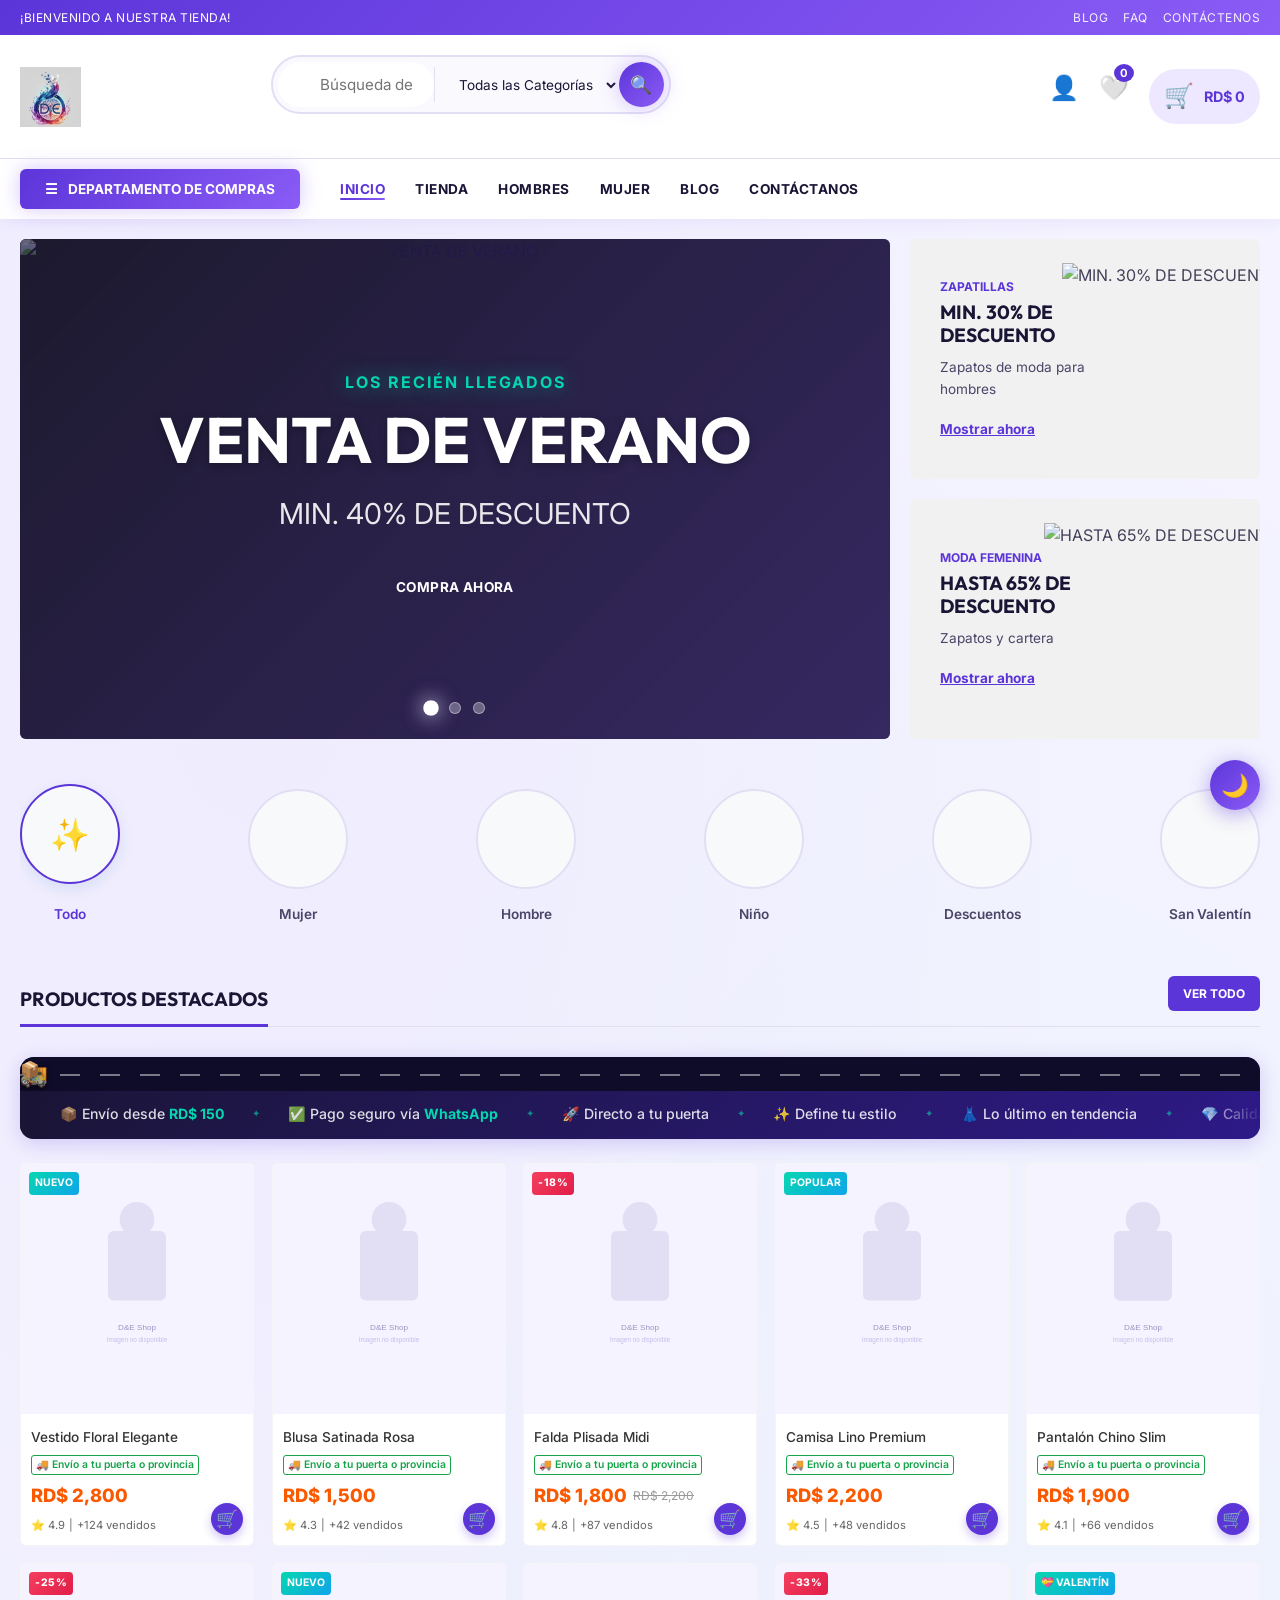
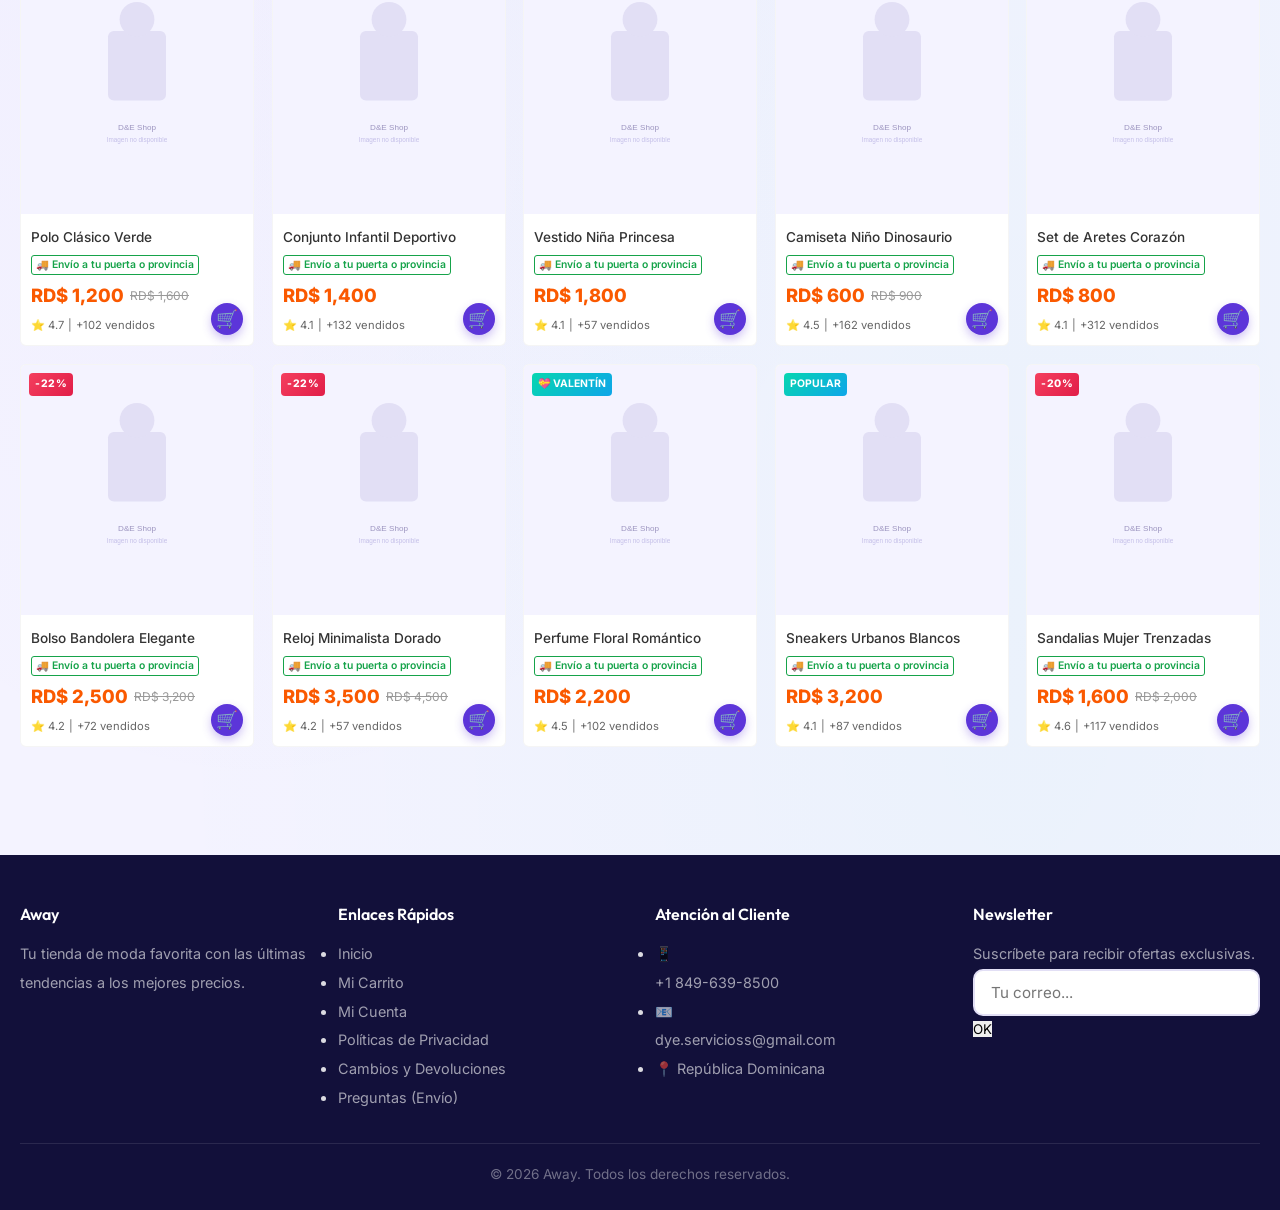
==== commit 10d8a26a: "feat: actualización completa de la tienda - Mejoras en admin, carrito, blog, productos, autenticació" ====
--- a/index.html
+++ b/index.html
@@ -5,8 +5,8 @@
   <meta charset="UTF-8">
   <meta name="viewport" content="width=device-width, initial-scale=1.0">
   <meta name="description"
-    content="D&E Shop - Tu tienda de moda favorita. Ropa para Mujer, Hombre y Niños con las mejores ofertas.">
-  <title>D&E Shop ✨ | Moda y Estilo</title>
+    content="Away - Tu tienda de moda favorita. Ropa para Mujer, Hombre y Niños con las mejores ofertas.">
+  <title>Away ✨ | Moda y Estilo</title>
   <link rel="stylesheet" href="css/styles.css">
   <link rel="icon"
     href="data:image/svg+xml,<svg xmlns='http://www.w3.org/2000/svg' viewBox='0 0 100 100'><text y='.9em' font-size='90'>✨</text></svg>">
--- a/css/styles.css
+++ b/css/styles.css
@@ -1,5 +1,5 @@
 /* ================================================
-   D&E SHOP — Design System (Redesigned)
+   Away — Design System (Redesigned)
    Palette: Deep Indigo, Cyan Electric, Dark Slate
    ================================================ */
 
@@ -2308,20 +2308,15 @@
 
 /* ── Loader / Skeleton ── */
 .skeleton {
-  background: linear-gradient(90deg, var(--borde) 25%, var(--rosa-light) 50%, var(--borde) 75%);
+  background: linear-gradient(90deg, var(--fondo-alt) 25%, var(--borde) 50%, var(--fondo-alt) 75%);
   background-size: 200% 100%;
-  animation: skeletonShimmer 1.5s infinite;
+  animation: shimmerPulse 1.5s ease-in-out infinite;
   border-radius: var(--radius-md);
 }
 
-@keyframes skeletonShimmer {
-  0% {
-    background-position: 200% 0;
-  }
-
-  100% {
-    background-position: -200% 0;
-  }
+@keyframes shimmerPulse {
+  0% { background-position: -200% 0; }
+  100% { background-position: 200% 0; }
 }
 
 /* ── Utilities ── */
@@ -3102,25 +3097,10 @@
    ================================================================ */
 
 /* ── Skeleton shimmer placeholder while image loads ── */
-@keyframes skeleton-shimmer {
-  0% {
-    background-position: -600px 0;
-  }
-
-  100% {
-    background-position: 600px 0;
-  }
-}
-
 .img-skeleton {
-  background: linear-gradient(90deg,
-      #ede8ff 0%,
-      #f4f3ff 30%,
-      #e2dff5 60%,
-      #f4f3ff 90%,
-      #ede8ff 100%);
-  background-size: 600px 100%;
-  animation: skeleton-shimmer 1.4s ease-in-out infinite;
+  background: linear-gradient(90deg, var(--fondo-alt) 25%, var(--borde) 50%, var(--fondo-alt) 75%);
+  background-size: 200% 100%;
+  animation: shimmerPulse 1.5s ease-in-out infinite;
   /* Keep intrinsic size while transparent placeholder is set */
   min-height: 220px;
   opacity: 1;
@@ -3806,4 +3786,748 @@
 .quick-add-btn:hover {
   transform: scale(1.1);
   background: var(--primary-hover);
-}+}
+
+/* ═══════════════════════════════════════════════════
+   🌙 DARK MODE THEME
+   ═══════════════════════════════════════════════════ */
+body.dark-theme {
+  --fondo:        #0a071a;
+  --fondo-alt:    #120e2e;
+  --card-bg:      #161238;
+  --blanco:       #161238;
+  --texto:        #e8e4ff;
+  --texto-light:  #a89fd0;
+  --texto-muted:  #6c62a3;
+  --borde:        #2c255c;
+  --borde-focus:  #8b5cf6;
+  --sombra:       rgba(0, 0, 0, 0.4);
+  --sombra-hover: rgba(139, 92, 246, 0.3);
+  --glass-bg:     rgba(22, 18, 56, 0.85);
+  --glass-border: rgba(139, 92, 246, 0.25);
+  --overlay:      rgba(0, 0, 0, 0.75);
+
+  /* Primary-light becomes darker in dark mode */
+  --primary-light: #1e1850;
+  --accent-light:  #0a2e2a;
+  --menta-light:   #0a2e2a;
+  --rosa-light:    #1e1850;
+  --danger-light:  #2d0814;
+  --success-light: #062418;
+  --warning-light: #2a1e00;
+}
+
+/* Dark Mode: key element overrides */
+body.dark-theme .header {
+  background: var(--blanco);
+  box-shadow: 0 2px 20px rgba(0, 0, 0, 0.5);
+}
+
+body.dark-theme .header-nav {
+  background: #0f0b28;
+  border-top: 1px solid var(--borde);
+}
+
+body.dark-theme .search-bar {
+  background: #1a1540;
+  border-color: var(--borde);
+}
+
+body.dark-theme .search-bar input {
+  background: transparent;
+  color: var(--texto);
+}
+
+body.dark-theme .search-results-dropdown {
+  background: #1a1540;
+  border-color: var(--borde);
+}
+
+body.dark-theme .search-result-item:hover {
+  background: #221c4e;
+}
+
+body.dark-theme .product-card,
+body.dark-theme .temu-card {
+  background: #161238;
+  border-color: var(--borde);
+}
+
+body.dark-theme .line-clamp-2 {
+  color: #c8c1ef;
+}
+
+body.dark-theme .temu-card-body {
+  background: #161238;
+}
+
+body.dark-theme .cart-item,
+body.dark-theme .cart-summary,
+body.dark-theme .review-card,
+body.dark-theme .admin-card,
+body.dark-theme .auth-card,
+body.dark-theme .modal {
+  background: #1a1540;
+  border-color: var(--borde);
+}
+
+body.dark-theme .data-table {
+  background: #1a1540;
+  border-color: var(--borde);
+}
+
+body.dark-theme .data-table th {
+  background: #120e2e;
+}
+
+body.dark-theme .data-table tr:hover td {
+  background: #221c4e;
+}
+
+body.dark-theme .admin-content {
+  background: #0a071a;
+}
+
+body.dark-theme .admin-sidebar {
+  background: #0f0b28;
+  border-right-color: var(--borde);
+}
+
+body.dark-theme .side-banner {
+  background: #1a1540;
+}
+
+body.dark-theme .cat-circle {
+  background-color: #1a1540;
+  border-color: var(--borde);
+}
+
+body.dark-theme input,
+body.dark-theme select,
+body.dark-theme textarea {
+  background: #1a1540;
+  border-color: var(--borde);
+  color: var(--texto);
+}
+
+body.dark-theme .toast {
+  background: #1a1540;
+  border-color: var(--borde);
+  color: var(--texto);
+}
+
+body.dark-theme .analytics-kpi-card {
+  background: linear-gradient(135deg, #1a1540 0%, #161238 100%);
+  border-color: rgba(139, 92, 246, 0.2);
+}
+
+body.dark-theme .modal-close:hover {
+  background: #2a1c4a;
+}
+
+body.dark-theme .review-form {
+  background: #120e2e;
+}
+
+body.dark-theme .hero-slide img {
+  filter: brightness(0.85);
+}
+
+/* ── Dark Mode Toggle Button ── */
+.theme-toggle-btn {
+  position: fixed;
+  bottom: 90px;
+  right: 20px;
+  width: 50px;
+  height: 50px;
+  border-radius: 50%;
+  background: var(--primary-gradient);
+  color: white;
+  border: none;
+  cursor: pointer;
+  z-index: 2500;
+  display: flex;
+  align-items: center;
+  justify-content: center;
+  font-size: 1.4rem;
+  box-shadow: 0 4px 20px rgba(92, 53, 217, 0.45);
+  transition: transform 0.3s cubic-bezier(0.34, 1.56, 0.64, 1), box-shadow 0.3s ease;
+}
+
+.theme-toggle-btn:hover {
+  transform: scale(1.15) rotate(15deg);
+  box-shadow: 0 8px 28px rgba(92, 53, 217, 0.6);
+}
+
+.theme-toggle-btn .toggle-icon {
+  transition: transform 0.5s cubic-bezier(0.34, 1.56, 0.64, 1), opacity 0.3s ease;
+  display: block;
+}
+
+body.dark-theme .theme-toggle-btn {
+  background: linear-gradient(135deg, #f59e0b 0%, #fbbf24 100%);
+  box-shadow: 0 4px 20px rgba(245, 158, 11, 0.45);
+}
+
+/* ═══════════════════════════════════════════════════
+   🛍️ WHATSAPP CHECKOUT STEPPER MODAL
+   ═══════════════════════════════════════════════════ */
+.checkout-modal-overlay {
+  position: fixed;
+  inset: 0;
+  background: rgba(10, 7, 26, 0.75);
+  backdrop-filter: blur(8px);
+  -webkit-backdrop-filter: blur(8px);
+  z-index: 9000;
+  display: flex;
+  align-items: center;
+  justify-content: center;
+  padding: 20px;
+  opacity: 0;
+  visibility: hidden;
+  transition: opacity 0.35s ease, visibility 0.35s ease;
+}
+
+.checkout-modal-overlay.active {
+  opacity: 1;
+  visibility: visible;
+}
+
+.checkout-modal {
+  background: var(--blanco);
+  border-radius: 24px;
+  width: 100%;
+  max-width: 480px;
+  max-height: 90vh;
+  overflow-y: auto;
+  padding: 0;
+  box-shadow: 0 30px 60px rgba(0, 0, 0, 0.3), 0 0 0 1px rgba(92, 53, 217, 0.1);
+  transform: scale(0.92) translateY(24px);
+  transition: transform 0.4s cubic-bezier(0.34, 1.56, 0.64, 1);
+  position: relative;
+}
+
+.checkout-modal-overlay.active .checkout-modal {
+  transform: scale(1) translateY(0);
+}
+
+/* Modal Header */
+.cm-header {
+  background: var(--primary-gradient);
+  padding: 28px 28px 20px;
+  border-radius: 24px 24px 0 0;
+  position: relative;
+  overflow: hidden;
+}
+
+.cm-header::before {
+  content: '';
+  position: absolute;
+  top: -40px;
+  right: -30px;
+  width: 150px;
+  height: 150px;
+  background: rgba(255, 255, 255, 0.08);
+  border-radius: 50%;
+}
+
+.cm-header-title {
+  color: white;
+  font-family: 'Outfit', sans-serif;
+  font-size: 1.4rem;
+  font-weight: 700;
+  margin-bottom: 4px;
+  position: relative;
+}
+
+.cm-header-subtitle {
+  color: rgba(255, 255, 255, 0.8);
+  font-size: 0.88rem;
+  position: relative;
+}
+
+/* Step Progress Bar */
+.cm-steps {
+  display: flex;
+  gap: 0;
+  padding: 16px 28px;
+  border-bottom: 1px solid var(--borde);
+  background: var(--fondo-alt);
+}
+
+.cm-step {
+  flex: 1;
+  display: flex;
+  align-items: center;
+  gap: 8px;
+  font-size: 0.82rem;
+  color: var(--texto-muted);
+  font-weight: 500;
+  position: relative;
+}
+
+.cm-step.active {
+  color: var(--primary);
+  font-weight: 700;
+}
+
+.cm-step.done {
+  color: var(--success);
+}
+
+.cm-step-num {
+  width: 26px;
+  height: 26px;
+  border-radius: 50%;
+  background: var(--borde);
+  color: var(--texto-muted);
+  display: flex;
+  align-items: center;
+  justify-content: center;
+  font-size: 0.75rem;
+  font-weight: 700;
+  flex-shrink: 0;
+  transition: all 0.3s ease;
+}
+
+.cm-step.active .cm-step-num {
+  background: var(--primary-gradient);
+  color: white;
+  box-shadow: 0 0 14px rgba(92, 53, 217, 0.4);
+}
+
+.cm-step.done .cm-step-num {
+  background: linear-gradient(135deg, #10b981, #059669);
+  color: white;
+}
+
+.cm-step-connector {
+  width: 30px;
+  height: 2px;
+  background: var(--borde);
+  margin: 0 4px;
+  flex-shrink: 0;
+  border-radius: 2px;
+  transition: background 0.3s ease;
+}
+
+.cm-step-connector.done {
+  background: var(--success);
+}
+
+/* Modal Body */
+.cm-body {
+  padding: 24px 28px;
+}
+
+/* Step Panel */
+.cm-panel {
+  display: none;
+}
+
+.cm-panel.active {
+  display: block;
+  animation: fadeInUp 0.35s ease forwards;
+}
+
+/* Shipping Cards (Step 2) */
+.shipping-cards-grid {
+  display: grid;
+  grid-template-columns: 1fr 1fr;
+  gap: 14px;
+  margin: 16px 0;
+}
+
+.shipping-card {
+  border: 2.5px solid var(--borde);
+  border-radius: 16px;
+  padding: 20px 14px;
+  text-align: center;
+  cursor: pointer;
+  transition: all 0.25s cubic-bezier(0.4, 0, 0.2, 1);
+  background: var(--fondo-alt);
+  position: relative;
+  overflow: hidden;
+}
+
+.shipping-card:hover {
+  border-color: var(--primary);
+  transform: translateY(-3px);
+  box-shadow: 0 8px 24px rgba(92, 53, 217, 0.15);
+}
+
+.shipping-card.selected {
+  border-color: var(--primary);
+  background: var(--primary-light);
+  box-shadow: 0 0 0 4px rgba(92, 53, 217, 0.12), 0 8px 20px rgba(92, 53, 217, 0.2);
+}
+
+.shipping-card.selected::after {
+  content: '✓';
+  position: absolute;
+  top: 8px;
+  right: 10px;
+  font-size: 0.9rem;
+  font-weight: 800;
+  color: var(--primary);
+}
+
+.sc-emoji {
+  font-size: 2.8rem;
+  display: block;
+  margin-bottom: 10px;
+  animation: vehicle-bob 2s ease-in-out infinite;
+}
+
+.shipping-card.selected .sc-emoji {
+  animation: vehicle-drive 1.2s ease-in-out infinite;
+}
+
+@keyframes vehicle-bob {
+  0%, 100% { transform: translateY(0); }
+  50% { transform: translateY(-5px); }
+}
+
+@keyframes vehicle-drive {
+  0%, 100% { transform: translateY(0) rotate(-5deg); }
+  50% { transform: translateY(-6px) rotate(5deg); }
+}
+
+.sc-label {
+  font-weight: 700;
+  font-size: 0.9rem;
+  color: var(--texto);
+  margin-bottom: 4px;
+}
+
+.sc-price {
+  font-family: 'Outfit', sans-serif;
+  font-size: 1.1rem;
+  font-weight: 800;
+  color: var(--primary);
+}
+
+/* Total preview in step 2 */
+.cm-total-preview {
+  background: linear-gradient(135deg, var(--fondo), var(--primary-light));
+  border: 1px solid var(--borde);
+  border-radius: 14px;
+  padding: 16px 20px;
+  margin-top: 16px;
+}
+
+.cm-total-row {
+  display: flex;
+  justify-content: space-between;
+  align-items: center;
+  font-size: 0.9rem;
+  color: var(--texto-light);
+  margin-bottom: 6px;
+}
+
+.cm-total-row.grand {
+  font-family: 'Outfit', sans-serif;
+  font-size: 1.3rem;
+  font-weight: 800;
+  color: var(--texto);
+  margin-top: 10px;
+  padding-top: 10px;
+  border-top: 2px solid var(--borde);
+}
+
+/* Modal Footer buttons */
+.cm-footer {
+  padding: 0 28px 28px;
+  display: flex;
+  flex-direction: column;
+  gap: 10px;
+}
+
+.cm-btn-back {
+  background: transparent;
+  border: 1.5px solid var(--borde);
+  color: var(--texto-light);
+  padding: 12px;
+  border-radius: 12px;
+  font-weight: 600;
+  font-size: 0.9rem;
+  cursor: pointer;
+  transition: all 0.2s ease;
+}
+
+.cm-btn-back:hover {
+  border-color: var(--primary);
+  color: var(--primary);
+  background: var(--primary-light);
+}
+
+.cm-close-btn {
+  position: absolute;
+  top: 20px;
+  right: 22px;
+  background: rgba(255, 255, 255, 0.2);
+  border: none;
+  width: 32px;
+  height: 32px;
+  border-radius: 50%;
+  color: white;
+  font-size: 1rem;
+  cursor: pointer;
+  display: flex;
+  align-items: center;
+  justify-content: center;
+  transition: background 0.2s ease;
+}
+
+.cm-close-btn:hover {
+  background: rgba(255, 255, 255, 0.35);
+}
+
+@media (max-width: 480px) {
+  .checkout-modal {
+    max-width: 100%;
+    border-radius: 20px 20px 0 0;
+    position: fixed;
+    bottom: 0;
+    max-height: 95vh;
+  }
+
+  .checkout-modal-overlay {
+    align-items: flex-end;
+    padding: 0;
+  }
+
+  .shipping-cards-grid {
+    grid-template-columns: 1fr 1fr;
+  }
+}
+
+/* ═══════════════════════════════════════════════════
+   📊 ADMIN CHARTS (SVG Bar Charts)
+   ═══════════════════════════════════════════════════ */
+.admin-chart-section {
+  margin-bottom: 28px;
+}
+
+.admin-charts-grid {
+  display: grid;
+  grid-template-columns: 1fr 1fr;
+  gap: 20px;
+  margin-bottom: 24px;
+}
+
+@media (max-width: 768px) {
+  .admin-charts-grid {
+    grid-template-columns: 1fr;
+  }
+}
+
+.chart-card {
+  background: var(--blanco);
+  border: 1px solid var(--borde);
+  border-radius: 16px;
+  padding: 20px;
+  box-shadow: var(--shadow-sm);
+}
+
+.chart-card h3 {
+  font-size: 1rem;
+  font-weight: 700;
+  margin-bottom: 16px;
+  color: var(--texto);
+  display: flex;
+  align-items: center;
+  gap: 8px;
+}
+
+.bar-chart {
+  display: flex;
+  flex-direction: column;
+  gap: 10px;
+}
+
+.bar-row {
+  display: grid;
+  grid-template-columns: 120px 1fr 45px;
+  align-items: center;
+  gap: 10px;
+}
+
+.bar-label {
+  font-size: 0.78rem;
+  color: var(--texto-light);
+  font-weight: 500;
+  white-space: nowrap;
+  overflow: hidden;
+  text-overflow: ellipsis;
+}
+
+.bar-track {
+  height: 10px;
+  background: var(--fondo);
+  border-radius: 10px;
+  overflow: hidden;
+  position: relative;
+}
+
+.bar-fill {
+  height: 100%;
+  border-radius: 10px;
+  background: var(--primary-gradient);
+  transition: width 1.2s cubic-bezier(0.22, 1, 0.36, 1);
+  min-width: 4px;
+}
+
+.bar-fill.accent {
+  background: var(--accent-gradient);
+}
+
+.bar-fill.success {
+  background: linear-gradient(135deg, #10b981, #059669);
+}
+
+.bar-fill.warning {
+  background: linear-gradient(135deg, #f59e0b, #d97706);
+}
+
+.bar-value {
+  font-size: 0.78rem;
+  font-weight: 700;
+  color: var(--primary);
+  text-align: right;
+}
+
+/* Donut Chart (orders status) */
+.donut-chart-wrap {
+  display: flex;
+  align-items: center;
+  gap: 20px;
+  flex-wrap: wrap;
+}
+
+.donut-svg {
+  flex-shrink: 0;
+}
+
+.donut-legend {
+  display: flex;
+  flex-direction: column;
+  gap: 8px;
+  flex: 1;
+  min-width: 120px;
+}
+
+.donut-legend-item {
+  display: flex;
+  align-items: center;
+  gap: 8px;
+  font-size: 0.82rem;
+}
+
+.donut-dot {
+  width: 10px;
+  height: 10px;
+  border-radius: 50%;
+  flex-shrink: 0;
+}
+
+.donut-legend-label {
+  flex: 1;
+  color: var(--texto-light);
+}
+
+.donut-legend-count {
+  font-weight: 700;
+  color: var(--texto);
+}
+
+/* ═══════════════════════════════════════════════════
+   📴 ONLINE / OFFLINE CONNECTION BADGE
+   ═══════════════════════════════════════════════════ */
+.connection-badge {
+  position: fixed;
+  top: 80px;
+  left: 50%;
+  transform: translateX(-50%) translateY(-20px);
+  background: var(--success);
+  color: white;
+  padding: 8px 20px;
+  border-radius: var(--radius-full);
+  font-size: 0.82rem;
+  font-weight: 700;
+  z-index: 9999;
+  display: flex;
+  align-items: center;
+  gap: 8px;
+  box-shadow: 0 4px 16px rgba(16, 185, 129, 0.4);
+  opacity: 0;
+  visibility: hidden;
+  transition: all 0.4s cubic-bezier(0.34, 1.56, 0.64, 1);
+  pointer-events: none;
+  white-space: nowrap;
+}
+
+.connection-badge.offline {
+  background: linear-gradient(135deg, #f43f5e, #e11d48);
+  box-shadow: 0 4px 16px rgba(244, 63, 94, 0.4);
+}
+
+.connection-badge.show {
+  opacity: 1;
+  visibility: visible;
+  transform: translateX(-50%) translateY(0);
+}
+
+.connection-badge-dot {
+  width: 8px;
+  height: 8px;
+  border-radius: 50%;
+  background: rgba(255, 255, 255, 0.6);
+  animation: pulse-dot 1.5s ease-in-out infinite;
+}
+
+.connection-badge.offline .connection-badge-dot {
+  animation: none;
+  background: rgba(255, 255, 255, 0.8);
+}
+
+@keyframes pulse-dot {
+  0%, 100% { opacity: 1; transform: scale(1); }
+  50% { opacity: 0.4; transform: scale(0.7); }
+}
+
+/* ── Sleek Dark Mode ── */
+body.dark-theme {
+  --fondo: #0b0914; 
+  --fondo-alt: #121021;
+  --card-bg: #151226; 
+  
+  --texto: #f4f3ff;
+  --texto-light: #a39ec4;
+  --texto-muted: #6f6a8f;
+
+  --borde: #2a2545;
+  --borde-focus: #7c3aed;
+  
+  --sombra: rgba(0, 0, 0, 0.4);
+  --sombra-hover: rgba(92, 53, 217, 0.4);
+  
+  --blanco: #151226; 
+  --primary-light: #201b40;
+}
+
+body.dark-theme .header {
+  background: rgba(21, 18, 38, 0.85);
+}
+
+body.dark-theme .search-results-dropdown {
+  background: var(--card-bg);
+}
+
+body.dark-theme input, 
+body.dark-theme select, 
+body.dark-theme textarea {
+  background: var(--fondo-alt);
+  color: var(--texto);
+}
+
